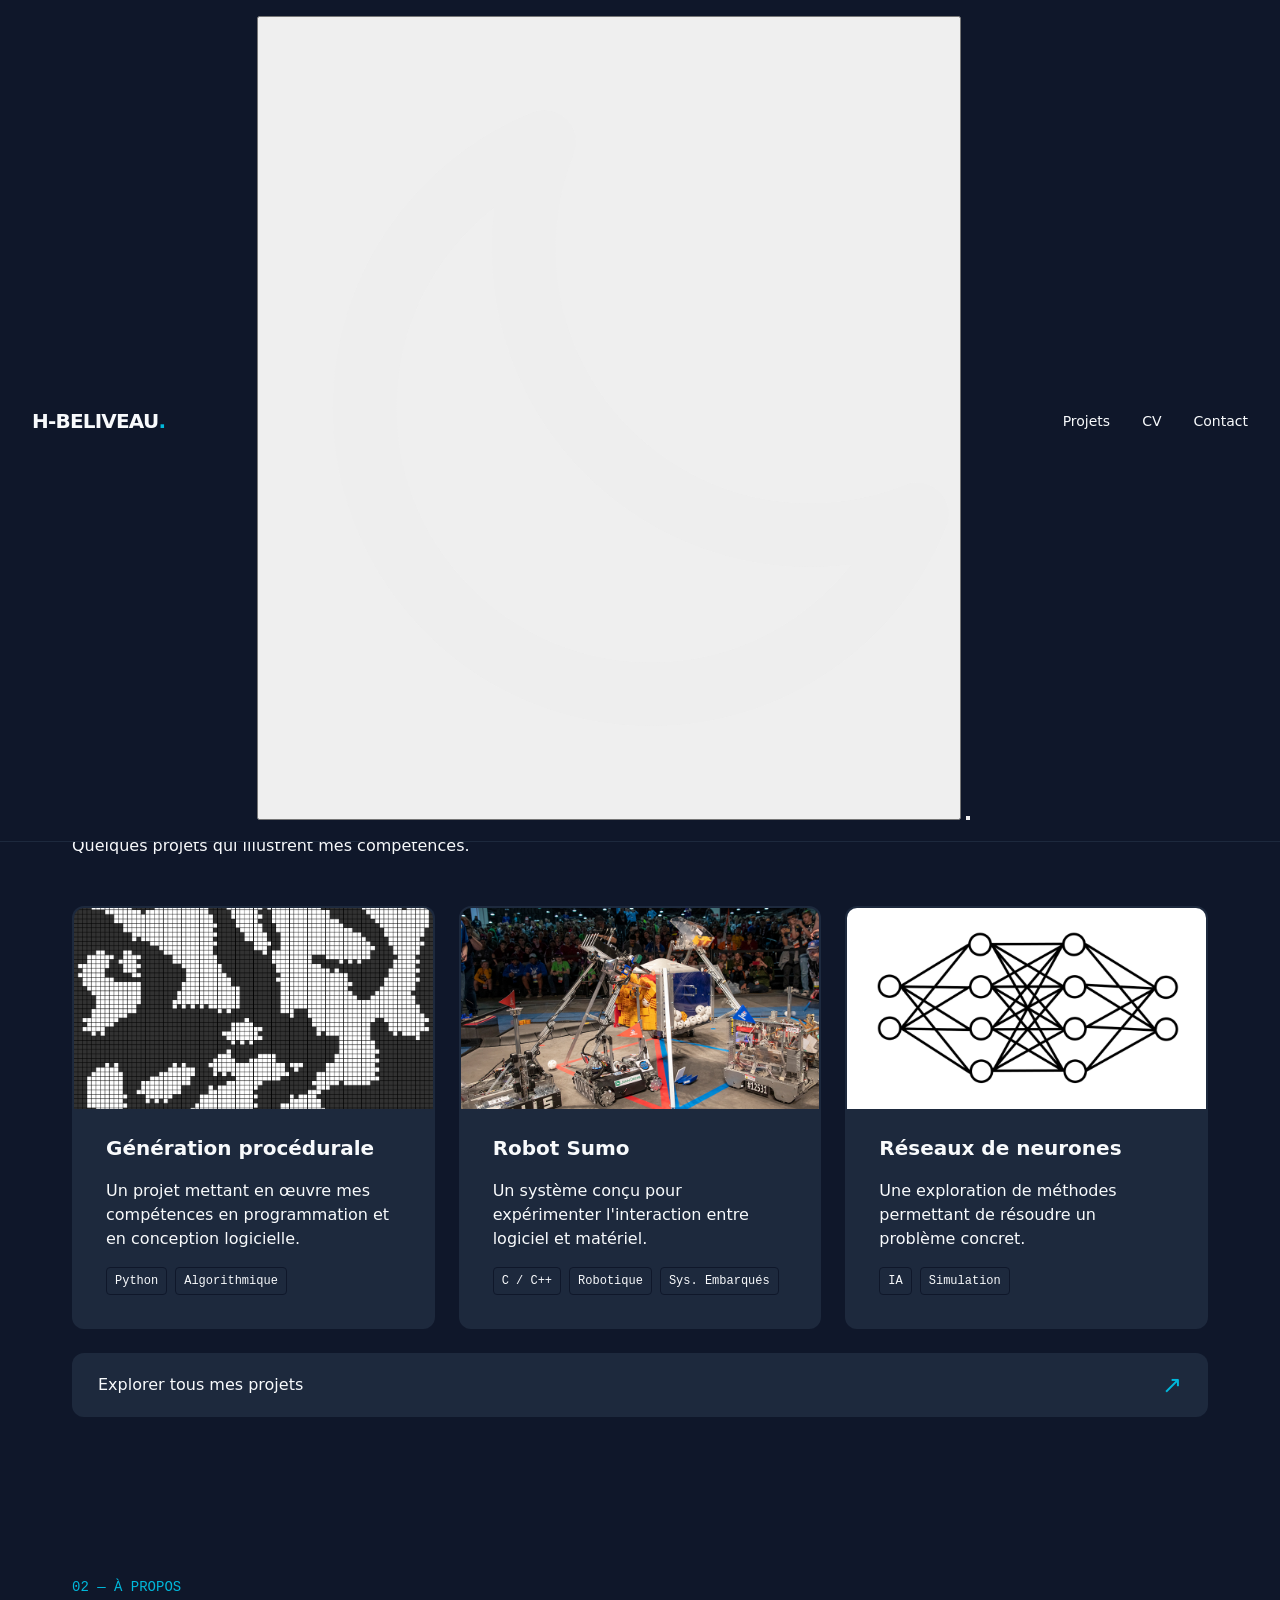
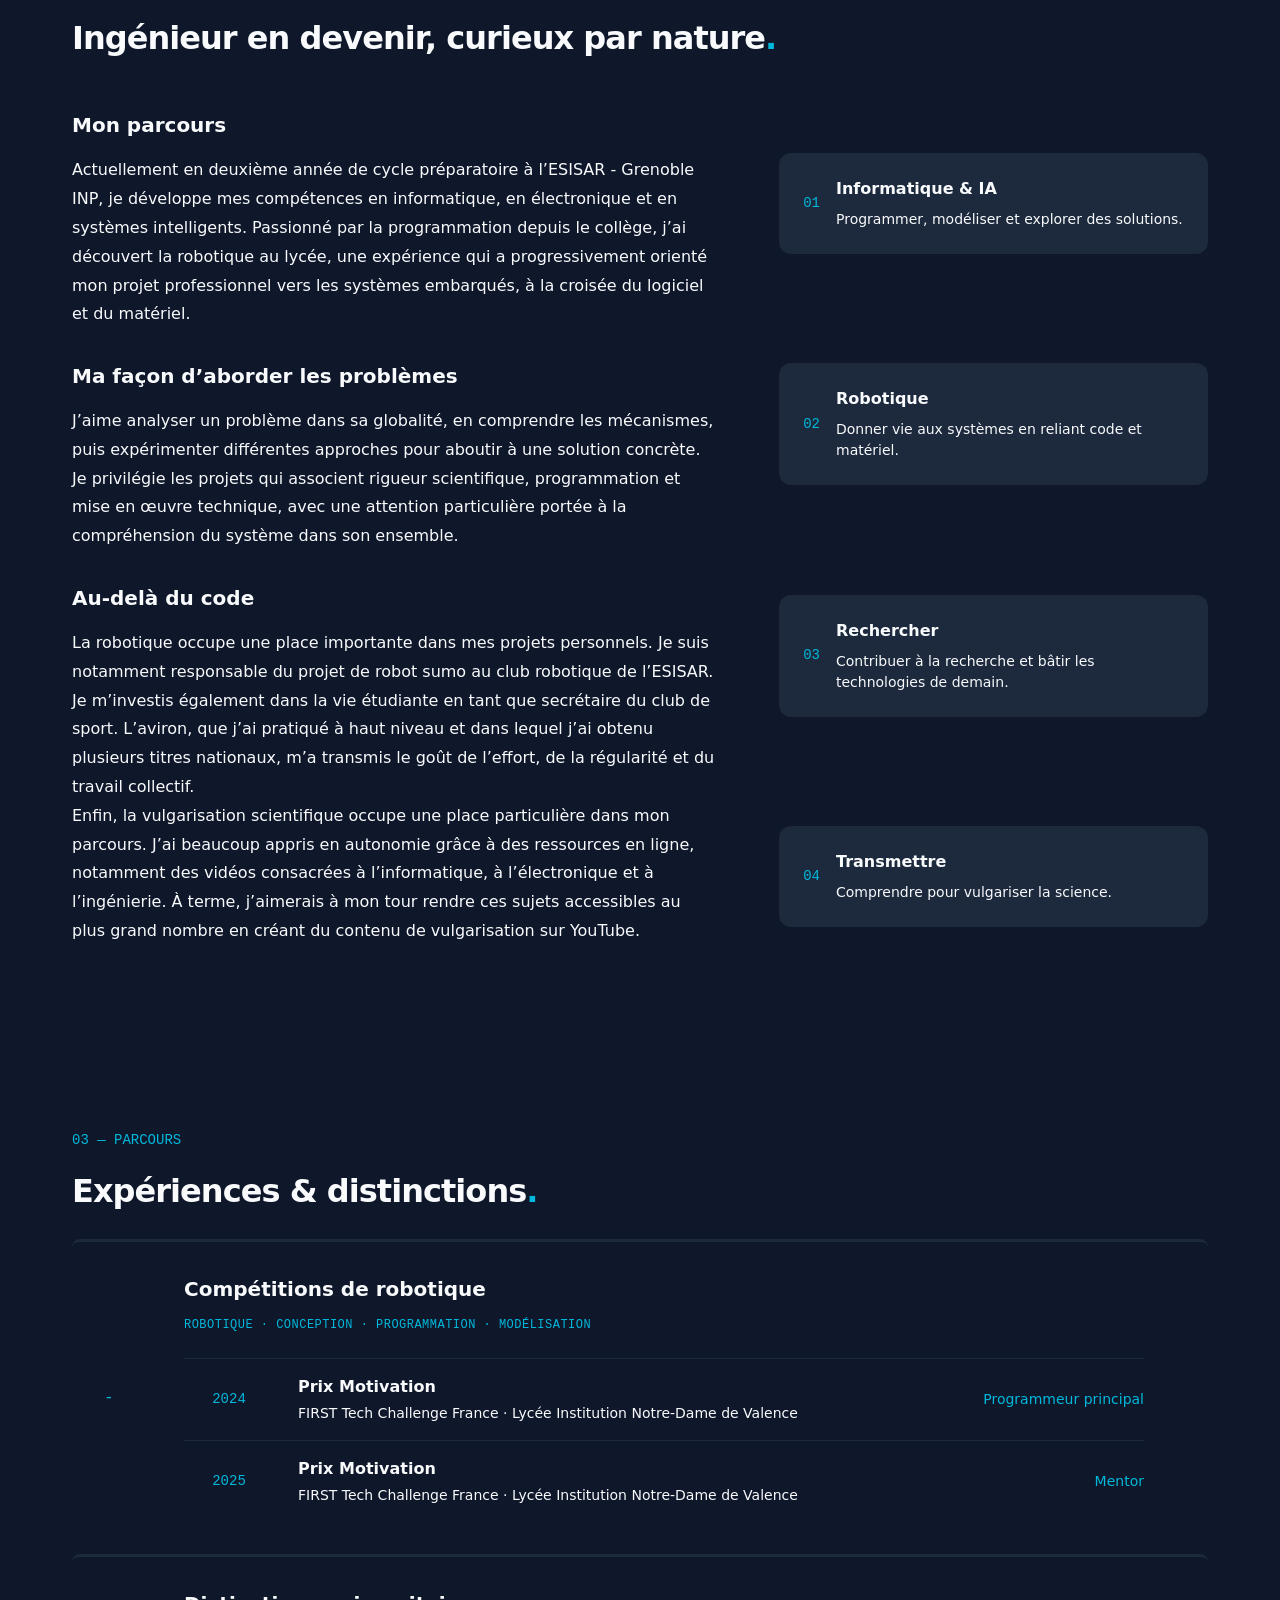
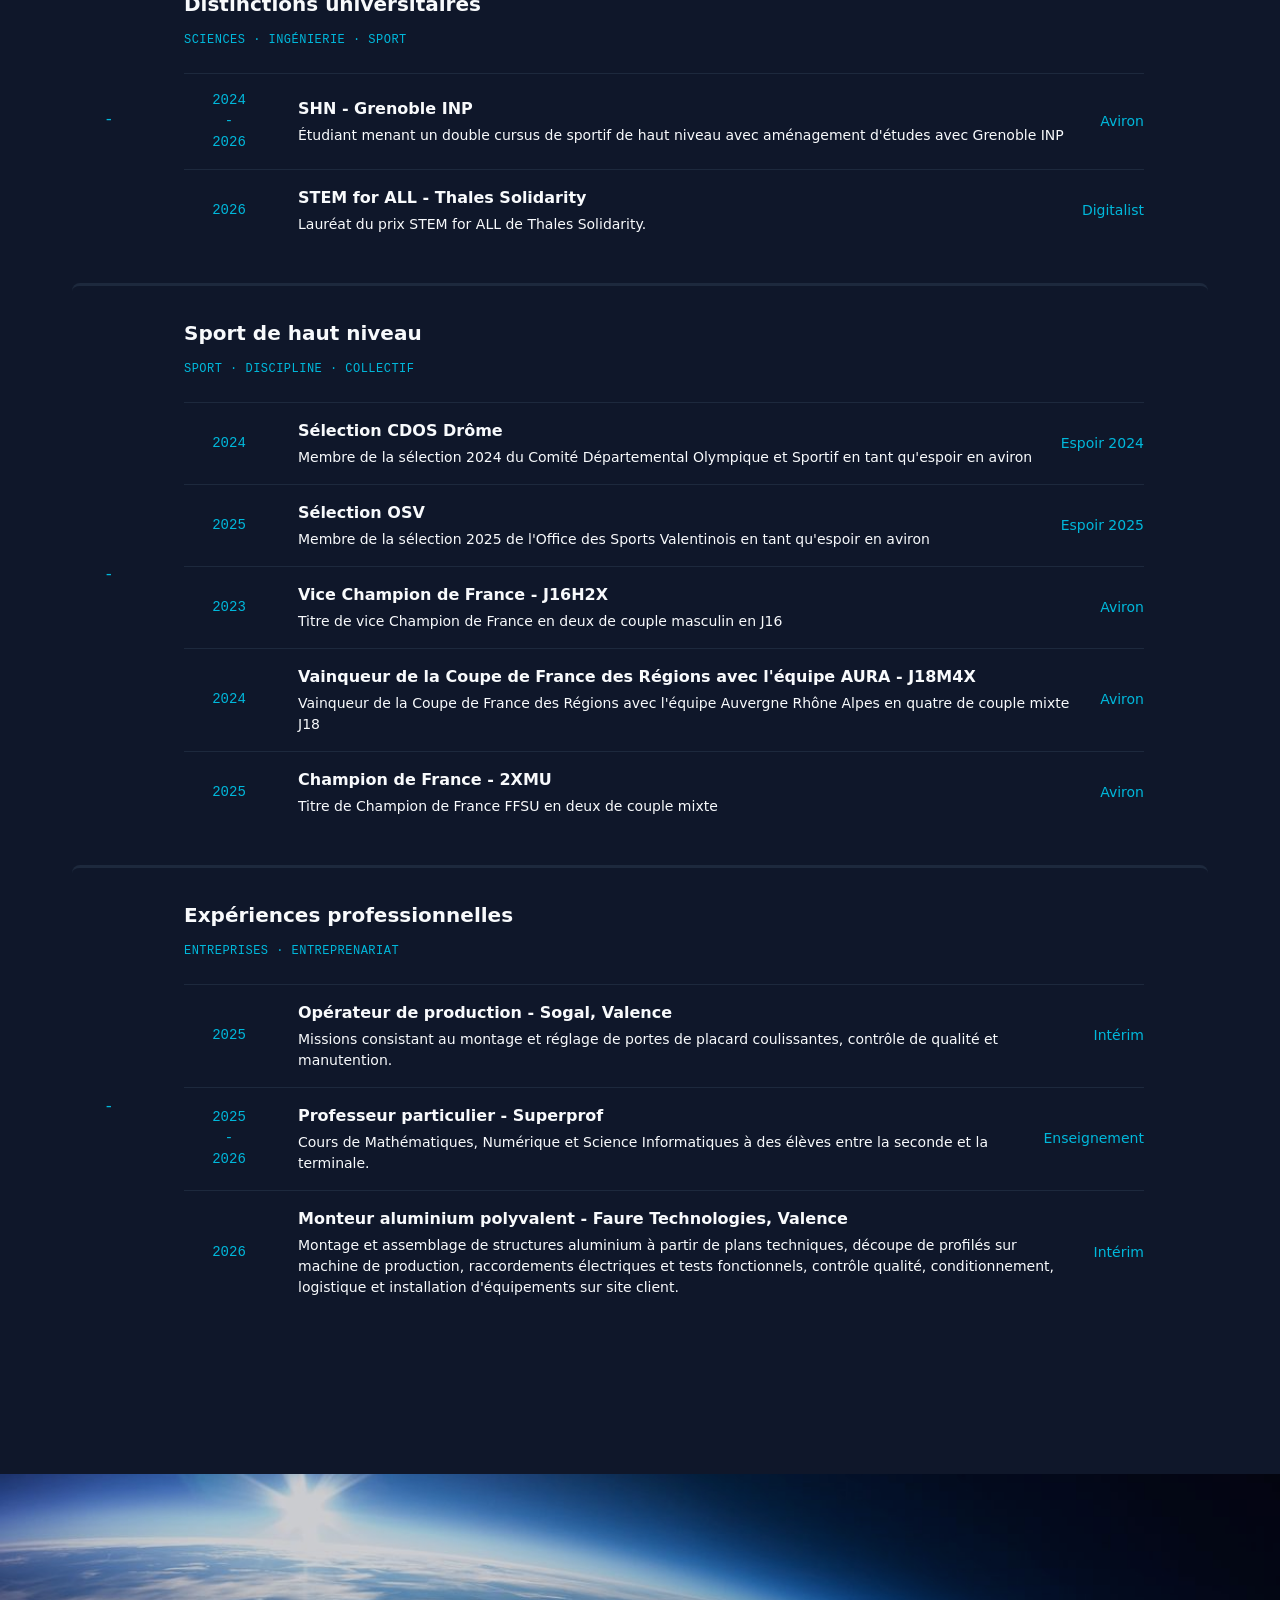
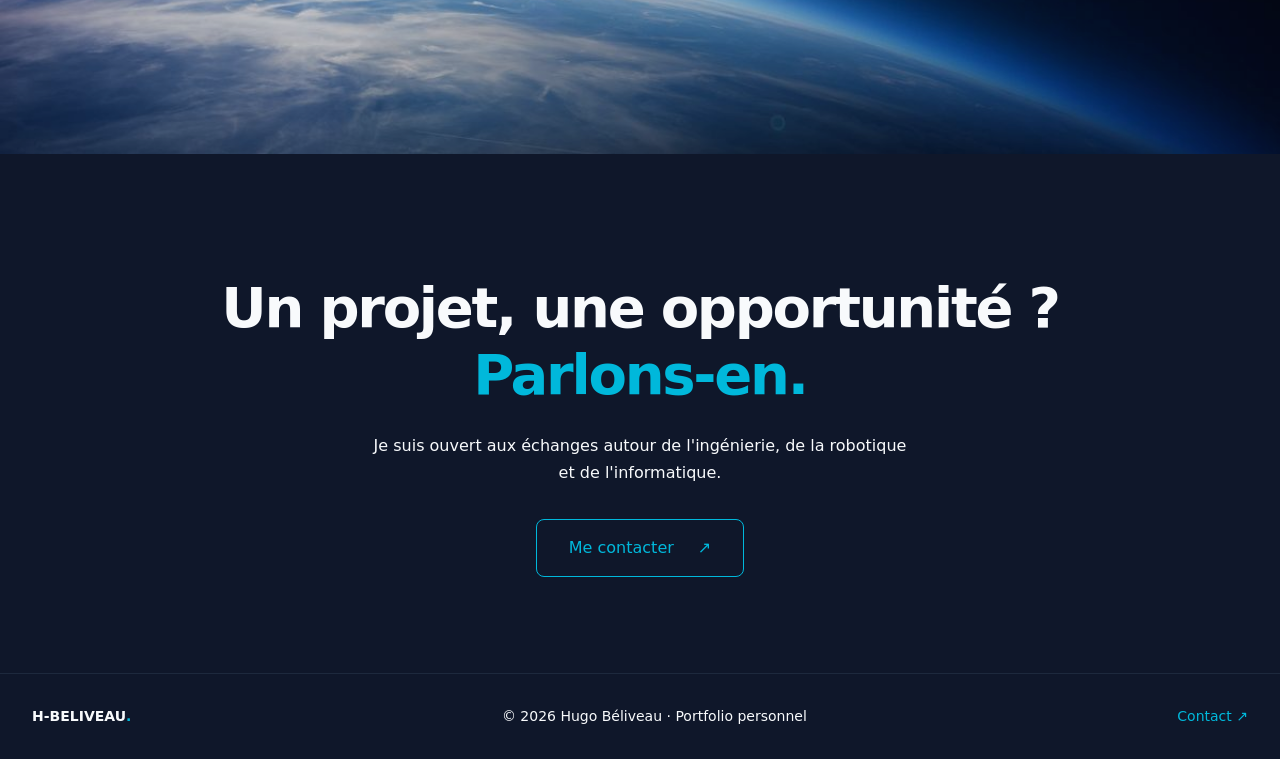
==== index.html @ 1a15860c "ajout de projets génériques pour tests. Première version du portfolio terminée." ====
<!DOCTYPE html>
<html lang="fr">
<head>
    <meta charset="UTF-8">
    <meta name="viewport" content="width=device-width, initial-scale=1.0">
    <title>Portfolio - H-BELIVEAU</title>

    <link href="styles/base/reset.css" rel="stylesheet">
    <link href="styles/base/variables.css" rel="stylesheet">
    <link href="styles/main.css" rel="stylesheet">
    <link href="styles/components/nav.css" rel="stylesheet">
    <link href="styles/components/footer.css" rel="stylesheet">

    <link href="styles/home/hero.css" rel="stylesheet">
    <link href="styles/home/projects.css" rel="stylesheet">
    <link href="styles/home/about.css" rel="stylesheet">
    <link href="styles/home/highlight.css" rel="stylesheet">
    <link href="styles/home/experience.css" rel="stylesheet">
    <link href="styles/home/visual-break.css" rel="stylesheet">
    <link href="styles/home/contact.css" rel="stylesheet">

    <script src="scripts/main.js" defer></script>

    <link rel="icon" type="image/png" href="assets/icons/logo.png">
</head>
<body>

<header class="site-header">
    <nav class="nav-container" aria-label="Navigation principale">

        <a class="nav-logo" href="index.html">
            H-BELIVEAU<span>.</span>
        </a>

        <div class="nav-controls">
            <button id="theme-toggle" class="nav-control"
                    aria-label="Changer de thème" title="Changer de thème">
                <img id="theme-icon"
                     src="assets/icons/moon-svgrepo-com.svg" alt="">
            </button>

            <span class="nav-control-divider" aria-hidden="true"></span>

            <button id="language-toggle" class="nav-control"
                    aria-label="Passer en anglais" title="Switch to English">
                <img id="language-icon"
                     src="https://kapowaz.github.io/circle-flags/flags/fr.svg"
                     alt="">
            </button>
        </div>

        <ul class="nav-links">
            <li><a href="pages/projects.html" data-fr="Projets" data-en="Projects">Projets</a></li>
            <li><a href="pages/cv.html">CV</a></li>
            <li><a href="pages/contact.html">Contact</a></li>
        </ul>

    </nav>
</header>

<main>
    
<section class="hero">
    <div class="hero-portrait-container">
        <img class="hero-portrait"
             src="assets/images/portrait.jpeg"
             alt="Portrait de Hugo Béliveau">
        <p class="portrait-name">Hugo Béliveau</p>
    </div>

    <div class="hero-content">
        <p class="hero-tag"
           data-fr="ÉTUDIANT INGÉNIEUR · ESISAR"
           data-en="ENGINEERING STUDENT · ESISAR">
            ÉTUDIANT INGÉNIEUR · ESISAR
        </p>

        <h1 data-fr="Concevoir,<br><span>comprendre, innover.</span>"
            data-en="Design,<br><span>understand, innovate.</span>">
            Concevoir,<br>
            <span>comprendre, innover.</span>
        </h1>

        <p class="hero-description"
           data-fr="Passionné par l'informatique, la robotique et les systèmes intelligents, je transforme des idées en projets concrets."
           data-en="Passionate about computer science, robotics and intelligent systems, I turn ideas into real-world projects.">
            Passionné par l'informatique, la robotique et les systèmes intelligents,
            je transforme des idées en projets concrets.
        </p>

        <a class="hero-link"
           href="#projets"
           data-fr="Découvrir mes projets ↗"
           data-en="Explore my projects ↗">
            Découvrir mes projets ↗
        </a>
    </div>
</section>

<section class="projects" id="projets">
    <p class="section-tag"
       data-fr="01 — Quelques projets à l'affiche"
       data-en="01 — Selected projects">
        01 — Quelques projets à l'affiche
    </p>

    <h2 data-fr="Projets<span>.</span>"
        data-en="Projects<span>.</span>">
        Projets<span>.</span>
    </h2>

    <p class="projects-intro"
       data-fr="Quelques projets qui illustrent mes compétences."
       data-en="A selection of projects showcasing my skills.">
        Quelques projets qui illustrent mes compétences.
    </p>

    <div class="projects-grid">
        <article class="project-card">
            <a href="projects/p-0000/project.html" class="project-card-link" aria-label="Découvrir le projet Génération procédurale">
                <img class="project-image"
                    src="assets/images/python_sim.png"
                    alt="Illustration du projet informatique">

                <h3 data-fr="Génération procédurale"
                    data-en="Procedural Generation">
                    Génération procédurale
                </h3>

                <p data-fr="Un projet mettant en œuvre mes compétences en programmation et en conception logicielle."
                data-en="A project showcasing my programming and software design skills.">
                    Un projet mettant en œuvre mes compétences en programmation et en conception logicielle.
                </p>

                <div class="project-tags">
                    <span>Python</span>
                    <span data-fr="Algorithmique" data-en="Algorithms">Algorithmique</span>
                </div>
            </a>
        </article>

        <article class="project-card">
            <a href="projects/p-0000/project.html" class="project-card-link" aria-label="Découvrir le projet Génération procédurale">
                <img class="project-image"
                    src="assets/images/ftc.png"
                    alt="Illustration du projet informatique">

                <h3 data-fr="Robot Sumo" data-en="Sumo Robot">
                    Robot Sumo
                </h3>

                <p data-fr="Un système conçu pour expérimenter l'interaction entre logiciel et matériel.<br>"
                data-en="A system designed to explore the interaction between software and hardware.<br>">
                    Un système conçu pour expérimenter l'interaction entre logiciel et matériel.<br>
                </p>

                <div class="project-tags">
                    <span>C / C++</span>
                    <span>Robotique</span>
                    <span data-fr="Sys. Embarqués" data-en="Embedded Systems">Sys. Embarqués</span>
                </div>
            </a>
        </article>

        <article class="project-card">
            <a href="projects/p-0000/project.html" class="project-card-link" aria-label="Découvrir le projet Génération procédurale">
                <img class="project-image"
                    src="assets/images/NeuralNetwork.png"
                    alt="Illustration du projet informatique">

                <h3 data-fr="Réseaux de neurones"
                    data-en="Neural Networks">
                    Réseaux de neurones
                </h3>

                <p data-fr="Une exploration de méthodes permettant de résoudre un problème concret."
                data-en="An exploration of methods for solving a real-world problem.">
                    Une exploration de méthodes permettant de résoudre un problème concret.
                </p>

                <div class="project-tags">
                    <span data-fr="IA" data-en="AI">IA</span>
                    <span data-fr="Simulation" data-en="Simulation">Simulation</span>
                </div>
            </a>
        </article>
    </div>

    <a href="pages/projets.html" class="all-projects-link">
        <span data-fr="Explorer tous mes projets"
              data-en="Explore all my projects">
            Explorer tous mes projets
        </span>
        <span class="all-projects-arrow" aria-hidden="true">↗</span>
    </a>
</section>

<section class="about" id="apropos">
    <p class="section-tag"
       data-fr="02 — À PROPOS"
       data-en="02 — ABOUT ME">
        02 — À PROPOS
    </p>

    <h2 data-fr="Ingénieur en devenir, curieux par nature<span>.</span>"
        data-en="Future engineer, curious by nature<span>.</span>">
        Ingénieur en devenir, curieux par nature<span>.</span>
    </h2>

    <div class="about-content">

        <div class="about-text">
            <h3 data-fr="Mon parcours" data-en="My Background">
                Mon parcours
            </h3>

            <p
                data-fr="Actuellement en deuxième année de cycle préparatoire à l’ESISAR - Grenoble INP, je développe mes compétences en informatique, en électronique et en systèmes intelligents. Passionné par la programmation depuis le collège, j’ai découvert la robotique au lycée, une expérience qui a progressivement orienté mon projet professionnel vers les systèmes embarqués, à la croisée du logiciel et du matériel."
                data-en="Currently in the second year of the preparatory cycle at ESISAR - Grenoble INP, I am developing my skills in computer science, electronics, and intelligent systems. I have been passionate about programming since middle school and discovered robotics in high school. This experience gradually shaped my career ambitions towards embedded systems, at the intersection of software and hardware.">
                Actuellement en deuxième année de cycle préparatoire à l’ESISAR
                - Grenoble INP, je développe mes compétences en informatique,
                en électronique et en systèmes intelligents. Passionné par la
                programmation depuis le collège, j’ai découvert la robotique au
                lycée, une expérience qui a progressivement orienté mon projet
                professionnel vers les systèmes embarqués, à la croisée du
                logiciel et du matériel.
            </p>

            <h3
                data-fr="Ma façon d’aborder les problèmes"
                data-en="My Approach to Problem-Solving">
                Ma façon d’aborder les problèmes
            </h3>

            <p
                data-fr="J’aime analyser un problème dans sa globalité, en comprendre les mécanismes, puis expérimenter différentes approches pour aboutir à une solution concrète. Je privilégie les projets qui associent rigueur scientifique, programmation et mise en œuvre technique, avec une attention particulière portée à la compréhension du système dans son ensemble."
                data-en="I enjoy looking at problems from a broader perspective, understanding how they work, and experimenting with different approaches to find practical solutions. I am particularly drawn to projects that combine scientific rigor, programming, and hands-on engineering, with a strong focus on understanding the system as a whole.">
                J’aime analyser un problème dans sa globalité, en comprendre
                les mécanismes, puis expérimenter différentes approches pour
                aboutir à une solution concrète. Je privilégie les projets qui
                associent rigueur scientifique, programmation et mise en œuvre
                technique, avec une attention particulière portée à la
                compréhension du système dans son ensemble.
            </p>

            <h3 data-fr="Au-delà du code" data-en="Beyond Coding">
                Au-delà du code
            </h3>

            <p
                data-fr="La robotique occupe une place importante dans mes projets personnels. Je suis notamment responsable du projet de robot sumo au club robotique de l’ESISAR. Je m’investis également dans la vie étudiante en tant que secrétaire du club de sport. L’aviron, que j’ai pratiqué à haut niveau et dans lequel j’ai obtenu plusieurs titres nationaux, m’a transmis le goût de l’effort, de la régularité et du travail collectif.<br>Enfin, la vulgarisation scientifique occupe une place particulière dans mon parcours. J’ai beaucoup appris en autonomie grâce à des ressources en ligne, notamment des vidéos consacrées à l’informatique, à l’électronique et à l’ingénierie. À terme, j’aimerais à mon tour rendre ces sujets accessibles au plus grand nombre en créant du contenu de vulgarisation sur YouTube."
                data-en="Robotics plays an important role in my personal projects. I lead the sumo robot project at ESISAR’s robotics club, and I am also involved in student life as secretary of the sports club. Competitive rowing, which I pursued at a high level and in which I earned several national titles, taught me the value of dedication, consistency, and teamwork.<br>Science communication is also particularly important to me. I have learned a great deal independently through online resources, especially videos about computer science, electronics, and engineering. In the future, I would like to make these subjects accessible to a wider audience by creating educational science and technology content on YouTube.">
                La robotique occupe une place importante dans mes projets
                personnels. Je suis notamment responsable du projet de robot
                sumo au club robotique de l’ESISAR. Je m’investis également
                dans la vie étudiante en tant que secrétaire du club de sport.
                L’aviron, que j’ai pratiqué à haut niveau et dans lequel j’ai
                obtenu plusieurs titres nationaux, m’a transmis le goût de
                l’effort, de la régularité et du travail collectif.<br>
                Enfin, la vulgarisation scientifique occupe une place particulière
                dans mon parcours. J’ai beaucoup appris en autonomie grâce à des
                ressources en ligne, notamment des vidéos consacrées à
                l’informatique, à l’électronique et à l’ingénierie. À terme,
                j’aimerais à mon tour rendre ces sujets accessibles au plus grand
                nombre en créant du contenu de vulgarisation sur YouTube.
            </p>
        </div>

        <aside class="about-highlights">
            <div class="highlight">
                <span class="highlight-number">01</span>
                <div>
                    <h4 data-fr="Informatique & IA"
                        data-en="Computer Science & AI">
                        Informatique & IA
                    </h4>
                    <p
                        data-fr="Programmer, modéliser et explorer des solutions."
                        data-en="Programming, modeling, and exploring solutions.">
                        Programmer, modéliser et explorer des solutions.
                    </p>
                </div>
            </div>

            <div class="highlight">
                <span class="highlight-number">02</span>
                <div>
                    <h4 data-fr="Robotique" data-en="Robotics">
                        Robotique
                    </h4>
                    <p
                        data-fr="Donner vie aux systèmes en reliant code et matériel."
                        data-en="Bringing systems to life by connecting software and hardware.">
                        Donner vie aux systèmes en reliant code et matériel.
                    </p>
                </div>
            </div>

            <div class="highlight">
                <span class="highlight-number">03</span>
                <div>
                    <h4 data-fr="Rechercher" data-en="Research">
                        Rechercher
                    </h4>
                    <p
                        data-fr="Contribuer à la recherche et bâtir les technologies de demain."
                        data-en="Contributing to research and building tomorrow’s technologies.">
                        Contribuer à la recherche et bâtir les technologies de demain.
                    </p>
                </div>
            </div>

            <div class="highlight">
                <span class="highlight-number">04</span>
                <div>
                    <h4 data-fr="Transmettre" data-en="Sharing Knowledge">
                        Transmettre
                    </h4>
                    <p
                        data-fr="Comprendre pour vulgariser la science."
                        data-en="Understanding science to make it accessible to everyone.">
                        Comprendre pour vulgariser la science.
                    </p>
                </div>
            </div>
        </aside>
    </div>
</section>

<section class="experience" id="experience">
    <p class="section-tag"
       data-fr="03 — PARCOURS"
       data-en="03 — EXPERIENCE">
        03 — PARCOURS
    </p>

    <h2 data-fr="Expériences & distinctions<span>.</span>"
        data-en="Experience & Achievements<span>.</span>">
        Expériences & distinctions<span>.</span>
    </h2>

    <div class="experience-list">
        <article class="experience-item">
            <span class="experience-number">-</span>

            <div class="experience-content">
                <h3 data-fr="Compétitions de robotique"
                    data-en="Robotics Competitions">
                    Compétitions de robotique
                </h3>

                <p class="experience-category"
                   data-fr="ROBOTIQUE · CONCEPTION · PROGRAMMATION · MODÉLISATION"
                   data-en="ROBOTICS · DESIGN · PROGRAMMING · MODELING">
                    ROBOTIQUE · CONCEPTION · PROGRAMMATION · MODÉLISATION
                </p>

                <div class="awards-list">
                    <div class="award-line">
                        <span class="award-year">2024</span>
                        <div class="award-details">
                            <h4 data-fr="Prix Motivation"
                                data-en="Motivation Award">
                                Prix Motivation
                            </h4>
                            <p data-fr="FIRST Tech Challenge France · Lycée Institution Notre-Dame de Valence"
                               data-en="FIRST Tech Challenge France · Institution Notre-Dame de Valence High School">
                                FIRST Tech Challenge France · Lycée Institution Notre-Dame de Valence
                            </p>
                        </div>
                        <span class="award-role"
                              data-fr="Programmeur principal"
                              data-en="Lead Programmer">
                            Programmeur principal
                        </span>
                    </div>

                    <div class="award-line">
                        <span class="award-year">2025</span>
                        <div class="award-details">
                            <h4 data-fr="Prix Motivation"
                                data-en="Motivation Award">
                                Prix Motivation
                            </h4>
                            <p data-fr="FIRST Tech Challenge France · Lycée Institution Notre-Dame de Valence"
                               data-en="FIRST Tech Challenge France · Institution Notre-Dame de Valence High School">
                                FIRST Tech Challenge France · Lycée Institution Notre-Dame de Valence
                            </p>
                        </div>
                        <span class="award-role"
                              data-fr="Mentor"
                              data-en="Mentor">
                            Mentor
                        </span>
                    </div>
                </div>
            </div>
        </article>

        <article class="experience-item">
            <span class="experience-number">-</span>

            <div class="experience-content">
                <h3 data-fr="Distinctions universitaires"
                    data-en="Academic Distinctions">
                    Distinctions universitaires
                </h3>

                <p class="experience-category"
                   data-fr="SCIENCES · INGÉNIERIE · SPORT"
                   data-en="SCIENCE · ENGINEERING · SPORTS">
                    SCIENCES · INGÉNIERIE · SPORT
                </p>

                <div class="awards-list">
                    <div class="award-line">
                        <span class="award-year">2024<br>-<br>2026</span>
                        <div class="award-details">
                            <h4>SHN - Grenoble INP</h4>
                            <p data-fr="Étudiant menant un double cursus de sportif de haut niveau avec aménagement d'études avec Grenoble INP"
                               data-en="Student-athlete enrolled in Grenoble INP's high-performance sports program, with an adapted academic schedule.">
                                Étudiant menant un double cursus de sportif de haut niveau avec aménagement d'études avec Grenoble INP
                            </p>
                        </div>
                        <span class="award-role"
                              data-fr="Aviron"
                              data-en="Rowing">
                            Aviron
                        </span>
                    </div>

                    <div class="award-line">
                        <span class="award-year">2026</span>
                        <div class="award-details">
                            <h4>STEM for ALL - Thales Solidarity</h4>
                            <p data-fr="Lauréat du prix STEM for ALL de Thales Solidarity."
                               data-en="Recipient of the STEM for ALL award from Thales Solidarity.">
                                Lauréat du prix STEM for ALL de Thales Solidarity.
                            </p>
                        </div>
                        <span class="award-role"
                              data-fr="Digitalist"
                              data-en="Digitalist">
                            Digitalist
                        </span>
                    </div>
                </div>
            </div>
        </article>

        <article class="experience-item">
            <span class="experience-number">-</span>

            <div class="experience-content">
                <h3 data-fr="Sport de haut niveau"
                    data-en="High-Performance Sports">
                    Sport de haut niveau
                </h3>

                <p class="experience-category"
                   data-fr="SPORT · DISCIPLINE · COLLECTIF"
                   data-en="SPORT · DISCIPLINE · TEAMWORK">
                    SPORT · DISCIPLINE · COLLECTIF
                </p>

                <div class="awards-list">
                    <div class="award-line">
                        <span class="award-year">2024</span>
                        <div class="award-details">
                            <h4 data-fr="Sélection CDOS Drôme"
                                data-en="CDOS Drôme Selection">
                                Sélection CDOS Drôme
                            </h4>
                            <p data-fr="Membre de la sélection 2024 du Comité Départemental Olympique et Sportif en tant qu'espoir en aviron"
                               data-en="Selected as a promising young rowing athlete for the 2024 Drôme Departmental Olympic and Sports Committee team.">
                                Membre de la sélection 2024 du Comité Départemental Olympique et Sportif en tant qu'espoir en aviron
                            </p>
                        </div>
                        <span class="award-role"
                              data-fr="Espoir 2024"
                              data-en="2024 Prospect">
                            Espoir 2024
                        </span>
                    </div>

                    <div class="award-line">
                        <span class="award-year">2025</span>
                        <div class="award-details">
                            <h4 data-fr="Sélection OSV"
                                data-en="OSV Selection">
                                Sélection OSV
                            </h4>
                            <p data-fr="Membre de la sélection 2025 de l'Office des Sports Valentinois en tant qu'espoir en aviron"
                               data-en="Selected as a promising young rowing athlete for the 2025 Office des Sports Valentinois team.">
                                Membre de la sélection 2025 de l'Office des Sports Valentinois en tant qu'espoir en aviron
                            </p>
                        </div>
                        <span class="award-role"
                              data-fr="Espoir 2025"
                              data-en="2025 Prospect">
                            Espoir 2025
                        </span>
                    </div>

                    <div class="award-line">
                        <span class="award-year">2023</span>
                        <div class="award-details">
                            <h4 data-fr="Vice Champion de France - J16H2X"
                                data-en="French Junior Vice-Champion - J16 Men's Double Sculls">
                                Vice Champion de France J16H2X
                            </h4>
                            <p data-fr="Titre de vice Champion de France en deux de couple masculin en J16"
                               data-en="French runner-up in the J16 men's double sculls category.">
                                Titre de vice Champion de France en deux de couple masculin en J16
                            </p>
                        </div>
                        <span class="award-role"
                              data-fr="Aviron"
                              data-en="Rowing">
                            Aviron
                        </span>
                    </div>
                    
                    <div class="award-line">
                        <span class="award-year">2024</span>
                        <div class="award-details">
                            <h4 data-fr="Vainqueur de la Coupe de France des Régions avec l'équipe AURA - J18M4X"
                                data-en="Winner of the French Regional Cup with AURA's team - J18 Mixed Quatuor Sculls">
                                Vainqueur de la Coupe de France des Régions avec l'équipe AURA en J18M4X
                            </h4>
                            <p data-fr="Vainqueur de la Coupe de France des Régions avec l'équipe Auvergne Rhône Alpes en quatre de couple mixte J18"
                               data-en="Winner of the French Regional Cup with Auvergne Rhône Alpes' team in J18 mixed quadruple sculls">
                                Vainqueur de la Coupe de France des Régions avec l'équipe Auvergne Rhône Alpes en quatre de couple mixte J18
                            </p>
                        </div>
                        <span class="award-role"
                              data-fr="Aviron"
                              data-en="Rowing">
                            Aviron
                        </span>
                    </div>

                    <div class="award-line">
                        <span class="award-year">2025</span>
                        <div class="award-details">
                            <h4 data-fr="Champion de France - 2XMU"
                                data-en="French Champion - Mixed Double Sculls">
                                Champion de France 2XMU
                            </h4>
                            <p data-fr="Titre de Champion de France FFSU en deux de couple mixte"
                               data-en="French FFSU Champion in mixed double sculls.">
                                Titre de Champion de France FFSU en deux de couple mixte
                            </p>
                        </div>
                        <span class="award-role"
                              data-fr="Aviron"
                              data-en="Rowing">
                            Aviron
                        </span>
                    </div>
                </div>
            </div>
        </article>

        <article class="experience-item">
            <span class="experience-number">-</span>

            <div class="experience-content">
                <h3 data-fr="Expériences professionnelles"
                    data-en="Professional Experience">
                    Expériences professionnelles
                </h3>

                <p class="experience-category"
                   data-fr="ENTREPRISES · ENTREPRENARIAT"
                   data-en="INDUSTRY · ENTREPRENEURSHIP">
                    ENTREPRISES · ENTREPRENARIAT
                </p>

                <div class="awards-list">
                    <div class="award-line">
                        <span class="award-year">2025</span>
                        <div class="award-details">
                            <h4 data-fr="Opérateur de production - Sogal, Valence"
                                data-en="Production Operator - Sogal, Valence">
                                Opérateur de production - Sogal, Valence
                            </h4>
                            <p data-fr="Missions consistant au montage et réglage de portes de placard coulissantes, contrôle de qualité et manutention."
                               data-en="Assembled and adjusted sliding wardrobe doors, performed quality inspections, and handled materials.">
                                Missions consistant au montage et réglage de portes de placard coulissantes, contrôle de qualité et manutention.
                            </p>
                        </div>
                        <span class="award-role"
                              data-fr="Intérim"
                              data-en="Temporary">
                            Intérim
                        </span>
                    </div>

                    <div class="award-line">
                        <span class="award-year">2025<br>-<br>2026</span>
                        <div class="award-details">
                            <h4 data-fr="Professeur particulier - Superprof"
                                data-en="Private Tutor - Superprof">
                                Professeur particulier - Superprof
                            </h4>
                            <p data-fr="Cours de Mathématiques, Numérique et Science Informatiques à des élèves entre la seconde et la terminale."
                               data-en="Tutored high school students from Year 10 to Year 12 in Mathematics and Computer Science.">
                                Cours de Mathématiques, Numérique et Science Informatiques à des élèves entre la seconde et la terminale.
                            </p>
                        </div>
                        <span class="award-role"
                              data-fr="Enseignement"
                              data-en="Tutoring">
                            Enseignement
                        </span>
                    </div>

                    <div class="award-line">
                        <span class="award-year">2026</span>
                        <div class="award-details">
                            <h4 data-fr="Monteur aluminium polyvalent - Faure Technologies, Valence"
                                data-en="Aluminium Assembly Technician - Faure Technologies, Valence">
                                Monteur aluminium polyvalent - Faure Technologies, Valence
                            </h4>
                            <p data-fr="Montage et assemblage de structures aluminium à partir de plans techniques, découpe de profilés sur machine de production, raccordements électriques et tests fonctionnels, contrôle qualité, conditionnement, logistique et installation d'équipements sur site client."
                               data-en="Assembled aluminium structures from technical drawings, cut profiles using production machinery, carried out electrical connections and functional tests, performed quality checks, handled packaging and logistics, and installed equipment at customer sites.">
                                Montage et assemblage de structures aluminium à partir de plans techniques,
                                découpe de profilés sur machine de production, raccordements électriques et tests fonctionnels,
                                contrôle qualité, conditionnement, logistique et installation d'équipements sur site client.
                            </p>
                        </div>
                        <span class="award-role"
                              data-fr="Intérim"
                              data-en="Temporary">
                            Intérim
                        </span>
                    </div>
                </div>
            </div>
        </article>
    </div>
</section>

<section class="visual-break" aria-hidden="true">
    <img src="assets/images/large_planet.jpg" alt="">
</section>

<section class="contact" id="contact">
    <h2 data-fr="Un projet, une opportunité ?<br><span>Parlons-en.</span>"
        data-en="A project, an opportunity?<br><span>Let's talk.</span>">
        Un projet, une opportunité ?<br>
        <span>Parlons-en.</span>
    </h2>

    <p class="contact-description"
       data-fr="Je suis ouvert aux échanges autour de l'ingénierie, de la robotique et de l'informatique."
       data-en="I'm open to discussions about engineering, robotics, and computer science.">
        Je suis ouvert aux échanges autour de l'ingénierie,
        de la robotique et de l'informatique.
    </p>

    <a class="contact-link"
       href="pages/contact.html"
       data-fr="Me contacter <span>↗</span>"
       data-en="Get in touch <span>↗</span>">
        Me contacter <span>↗</span>
    </a>
</section>
</main>


<footer class="site-footer">
    <a class="footer-logo" href="../index.html">
        H-BELIVEAU<span>.</span>
    </a>

    <p data-fr="© 2026 Hugo Béliveau · Portfolio personnel"
       data-en="© 2026 Hugo Béliveau · Personal portfolio">
        © 2026 Hugo Béliveau · Portfolio personnel
    </p>

    <a href="pages/contact.html">Contact ↗</a>
</footer>

</body>
</html>
---- styles/base/variables.css ----
:root {
    /* --- 1. PRIMITIFS : Couleurs brutes --- */
    --color-slate-900: rgb(15, 23, 42);
    --color-slate-800: rgb(29, 41, 61);
    --color-slate-50: rgb(248, 250, 252);
    --color-cyan-500: rgb(0, 184, 219);

    /* --- 2. SÉMANTIQUES : Rôles visuels --- */
    --bg-main: var(--color-slate-900);
    --bg-surface: var(--color-slate-800);
    --text-primary: var(--color-slate-50);
    --color-accent: var(--color-cyan-500);

    /* --- 3. TYPOGRAPHIE --- */
    --font-sans: 'Inter', system-ui, -apple-system, sans-serif;
    --font-mono: 'Fira Code', ui-monospace, monospace;

    --text-xs: 0.75rem;   /* 12px - Badges, petits tags */
    --text-sm: 0.875rem;  /* 14px - Métadonnées, dates, descriptions secondaires */
    --text-base: 1rem;    /* 16px - Corps de texte principal */
    --text-lg: 1.25rem;   /* 20px - Sous-titres, H3 */
    --text-xl: 1.5rem;    /* 24px - Titres de cartes, H2 */
    --text-2xl: 2rem;     /* 32px - Grands titres */
    --text-3xl: 2.5rem;   /* 40px - Titre principal du Hero */

    /* --- 4. ESPACEMENTS & RAYONS (Border Radius) --- */
    --space-3xs: 0.25rem; /*  4px - Espacement ultra-serré (ex: icône + texte) */
    --space-2xs: 0.5rem;  /*  8px - Padding interne des petits éléments */
    --space-xs:  0.75rem; /* 12px - Gap entre deux éléments proches */
    --space-md:  1rem;    /* 16px - Padding standard de carte ou bouton */
    --space-lg:  1.5rem;  /* 24px - Espacement entre sections secondaires */
    --space-xl:  2rem;    /* 32px - Marge entre blocs principaux */
    --space-2xl: 3rem;    /* 48px - Espace vertical entre grandes sections */
    
    --radius-sm: 4px;     /* Discret (inputs, petits badges) */
    --radius-md: 8px;     /* Intermédiaire (boutons, tags) */
    --radius-lg: 12px;    /* Marqué (cartes de projets, modales) */
    --radius-full: 9999px;/* Arrondi complet (pilules, avatars) */
}
---- styles/main.css ----
body {
    background-color: var(--bg-main);
    color: var(--text-primary);
    font-family: var(--font-sans);
}

main {
    padding-top: 100px;
}
---- styles/components/nav.css ----
.site-header {
    position: fixed;
    top: 0;
    left: 0;
    width: 100%;
    z-index: 1000;
    background-color: var(--bg-main);
    border-bottom: 1px solid var(--bg-surface);
}

.nav-container {
    display: flex;
    align-items: center;
    justify-content: space-between;
    max-width: 1500px;
    margin: 0 auto;
    padding: var(--space-md) var(--space-xl);
}

.nav-logo {
    color: var(--text-primary);
    font-size: var(--text-lg);
    font-weight: 700;
    text-decoration: none;
    letter-spacing: -0.04em;
}

.nav-logo span {
    color: var(--color-accent);
}

.nav-links {
    display: flex;
    align-items: center;
    gap: var(--space-xl);
    list-style: none;
}

.nav-links a {
    color: var(--text-primary);
    font-size: var(--text-sm);
    text-decoration: none;
    transition: color 180ms ease;
}

.nav-links a:hover {
    color: var(--color-accent);
}

.nav-links a:focus-visible,
.nav-logo:focus-visible {
    outline: 2px solid var(--color-accent);
    outline-offset: 4px;
    border-radius: var(--radius-sm);
}

@media (max-width: 600px) {
    .nav-container {
        padding: var(--space-md);
        flex-wrap: wrap;
        gap: var(--space-md);
    }

    .nav-links {
        gap: var(--space-md);
        flex-wrap: wrap;
    }
}
---- styles/components/footer.css ----
.site-footer {
    display: flex;
    align-items: center;
    justify-content: space-between;
    gap: var(--space-lg);
    padding: var(--space-xl);
    border-top: 1px solid var(--bg-surface);
    font-size: var(--text-sm);
}

.footer-logo {
    color: var(--text-primary);
    font-weight: 700;
    text-decoration: none;
}

.footer-logo span {
    color: var(--color-accent);
}

.site-footer p {
    color: var(--color-slate-50);
}

.site-footer > a:last-child {
    color: var(--color-accent);
    text-decoration: none;
}

@media (max-width: 600px) {
    .site-footer {
        flex-direction: column;
        text-align: center;
    }
}
---- styles/home/hero.css ----
.hero {
    display: flex;
    align-items: center;
    gap: 4rem;
    max-width: 1200px;
    margin: 0 auto;
    padding: var(--space-2xl) var(--space-xl);
}

.hero-portrait-container {
    position: relative;
    width: 300px;
    flex-shrink: 0;
    overflow: hidden;
    border-radius: var(--radius-lg);
}

.hero-portrait {
    width: 100%;
    aspect-ratio: 3 / 4;
    object-fit: cover;
}

.portrait-name {
    position: absolute;
    bottom: 0;
    left: 0;
    width: 100%;
    padding: var(--space-xs) var(--space-md);
    color: white;
    font-size: var(--text-lg);
    font-weight: 600;
}

.hero-content {
    flex: 1;
    min-width: 0;
}

.hero-tag {
    color: var(--color-accent);
    font-family: var(--font-mono);
    font-size: var(--text-sm);
    margin-bottom: var(--space-lg);
}

.hero h1 {
    font-size: clamp(2.5rem, 6vw, 4.5rem);
    line-height: 1.1;
    letter-spacing: -0.04em;
}

.hero h1 span {
    color: var(--color-accent);
}

.hero-description {
    max-width: 600px;
    margin-top: var(--space-lg);
    color: var(--color-slate-50);
    font-size: var(--text-lg);
}

.hero-link {
    display: inline-block;
    margin-top: var(--space-xl);
    padding: var(--space-md) var(--space-lg);
    border: 1px solid var(--color-accent);
    border-radius: var(--radius-md);
    color: var(--color-accent);
    text-decoration: none;
    transition: background-color 180ms ease, color 180ms ease;
}

.hero-link:hover {
    background-color: var(--color-accent);
    color: var(--bg-main);
}


@media (max-width: 700px) {
    .hero {
        flex-direction: column;
        align-items: flex-start;
        gap: var(--space-xl);
    }

    .hero-portrait-container {
        width: min(220px, 70%);
        align-self: center;
    }
}
---- styles/home/projects.css ----
.all-projects-link {
    display: flex;
    align-items: center;
    justify-content: space-between;
    margin-top: var(--space-lg);
    padding: var(--space-xs) var(--space-lg);
    border: 2px solid transparent;
    border-radius: var(--radius-lg);
    color: var(--text-primary);
    text-decoration: none;
    background-color: var(--bg-surface);
    transition: border-color 180ms ease, color 180ms ease;
}

.all-projects-link:hover {
    border-color: var(--color-accent);
    color: var(--color-accent);
}

.all-projects-arrow {
    color: var(--color-accent);
    font-size: var(--text-xl);
    transition: transform 180ms ease;
}

.all-projects-link:hover .all-projects-arrow {
    transform: translate(4px, -4px);
}

.projects {
    max-width: 1200px;
    margin: 0 auto;
    padding: 5rem var(--space-xl);
}

.section-tag {
    color: var(--color-accent);
    font-family: var(--font-mono);
    font-size: var(--text-sm);
}

.projects h2 {
    margin-top: var(--space-md);
    font-size: var(--text-2xl);
    letter-spacing: -0.03em;
}

.projects h2 span {
    color: var(--color-accent);
}

.projects-intro {
    margin-top: var(--space-md);
    color: var(--color-slate-50);
}

.projects-grid {
    display: grid;
    grid-template-columns: repeat(3, minmax(0, 1fr));
    gap: var(--space-lg);
    margin-top: var(--space-2xl);
}

.project-card {
    background-color: var(--bg-surface);
    border: 2px solid transparent;
    border-radius: var(--radius-lg);
    transition: border-color 180ms ease, transform 180ms ease;
    padding: 0;
    overflow: hidden;
}

.project-card:hover {
    border-color: var(--color-accent);
    transform: translateY(-4px);
}

.project-tags span:hover{
    border-color: var(--color-accent);
}

.project-number {
    color: var(--color-accent);
    font-family: var(--font-mono);
    font-size: var(--text-sm);
    margin-top: var(--space-lg);
}

.project-card h3 {
    margin-top: var(--space-lg);
    font-size: var(--text-lg);
}

.project-card > p:not(.project-number),
.project-card-link > p:not(.project-number) {
    margin-top: var(--space-md);
}

.project-tags {
    display: flex;
    flex-wrap: wrap;
    gap: var(--space-2xs);
    margin-top: var(--space-lg);
    margin-bottom: var(--space-xl);
}

.project-tags span {
    padding: var(--space-3xs) var(--space-2xs);
    border: 1px solid var(--color-slate-900);
    border-radius: var(--radius-sm);
    font-family: var(--font-mono);
    font-size: var(--text-xs);
}

.project-image {
    width: 100%;
    aspect-ratio: 16 / 9;
    object-fit: cover;
}

.project-number,
.project-card h3,
.project-card > p:not(.project-number),
.project-card-link > p:not(.project-number),
.project-tags {
    margin-left: var(--space-xl);
    margin-right: var(--space-xl);
}

.project-card-link {
    display: flex;
    flex-direction: column;
    height: 100%;
    color: inherit;
    text-decoration: none;
}

.project-card-link .project-image {
    width: 100%;
    transition: transform 200ms ease;
}

.project-card-link h3 {
    margin-top: var(--space-lg);
}

.project-card-arrow {
    align-self: flex-end;
    margin-top: var(--space-md);
    color: var(--color-accent);
    transition: transform 200ms ease;
}

.project-card:hover .project-card-arrow {
    transform: translate(3px, -3px);
}


.project-card-link {
    display: flex;
    flex-direction: column;
    height: 100%;
}

.project-tags {
    margin-top: auto;
    padding-top: var(--space-md);
}

@media (max-width: 800px) {
    .projects-grid {
        grid-template-columns: repeat(2, minmax(0, 1fr));
    }
}

@media (max-width: 550px) {
    .projects {
        padding: var(--space-2xl) var(--space-md);
    }

    .projects-grid {
        grid-template-columns: 1fr;
    }
}
---- styles/home/about.css ----
.about {
    max-width: 1200px;
    margin: 0 auto;
    padding: 5rem var(--space-xl);
}

.about h2 {
    margin-top: var(--space-md);
    font-size: var(--text-2xl);
    letter-spacing: -0.03em;
}

.about h2 span {
    color: var(--color-accent);
}

.about-content {
    display: grid;
    grid-template-columns: 3fr 2fr;
    gap: 4rem;
    margin-top: var(--space-2xl);
    align-items: stretch;
}

.about-text p {
    margin-bottom: var(--space-lg);
    line-height: 1.8;
}

.about-skills {
    padding: var(--space-xl);
    background-color: var(--bg-surface);
    border-radius: var(--radius-lg);
}

.about-skills h3 {
    margin-bottom: var(--space-lg);
    font-size: var(--text-lg);
}

.about-highlights {
    display: flex;
    flex-direction: column;
    justify-content: space-around;
    height: 100%;
    gap: var(--space-lg);
}

.about-skills ul {
    list-style: none;
}

.about-skills li {
    padding: var(--space-md) 0;
    border-bottom: 1px solid var(--bg-main);
}

.about-skills li:last-child {
    border-bottom: none;
}

.about-text h3 {
    margin-bottom: var(--space-md);
    font-size: var(--text-lg);
}

.about-text h3:not(:first-child) {
    margin-top: var(--space-xl);
}


@media (max-width: 700px) {
    .about {
        padding: var(--space-2xl) var(--space-md);
    }

    .about-content {
        grid-template-columns: 1fr;
        gap: var(--space-lg);
    }
}
---- styles/home/highlight.css ----
.highlight {
    display: flex;
    gap: var(--space-md);
    padding: var(--space-lg);
    background-color: var(--bg-surface);
    border-radius: var(--radius-lg);
    align-items: center;
}

.highlight-number {
    color: var(--color-accent);
    font-family: var(--font-mono);
    font-size: var(--text-sm);
}

.highlight h4 {
    margin-bottom: var(--space-2xs);
}

.highlight p {
    font-size: var(--text-sm);
}
---- styles/home/experience.css ----
.experience {
    max-width: 1200px;
    margin: 0 auto;
    padding: 5rem var(--space-xl);
}

.experience h2 {
    margin-top: var(--space-md);
    font-size: var(--text-2xl);
    letter-spacing: -0.03em;
}

.experience h2 span {
    color: var(--color-accent);
}

.experience-list {
    margin-top: var(--space-lg);
}

.experience-item {
    display: grid;
    grid-template-columns: 48px 1fr auto;
    align-items: center;
    gap: var(--space-xl);
    padding: var(--space-xl);
    border-top: 3px solid var(--bg-surface);
    border-radius: var(--radius-md);
    transition: background-color 180ms ease;
}

.experience-item:hover {
    background-color: var(--bg-surface);
}

.experience-number {
    color: var(--color-accent);
    font-family: var(--font-mono);
    font-size: var(--text-base);
}

.experience-content h3 {
    font-size: var(--text-lg);
}

.experience-category {
    margin-top: var(--space-xs);
    color: var(--color-accent);
    font-family: var(--font-mono);
    font-size: var(--text-xs);
    letter-spacing: 0.04em;
}

.experience-content > p:last-child {
    margin-top: var(--space-md);
    line-height: 1.7;
}

.experience-arrow {
    color: var(--color-accent);
    font-size: var(--text-xl);
    transition: transform 180ms ease;
}

.experience-item:hover .experience-arrow {
    transform: translate(3px, -3px);
}


.award-year {
    flex: 0 0 90px;
    white-space: nowrap;
    text-align: center;
    
    color: var(--color-accent);
    font-family: var(--font-mono);
    font-size: var(--text-sm);
    flex-shrink: 0;
}

.awards-list {
    margin-top: var(--space-lg);
}

.award-line {
    display: flex;
    align-items: center;
    gap: var(--space-lg);
    padding: var(--space-md) 0;
    border-top: 1px solid var(--bg-surface);
}

.award-line:first-child {
    border-top: 1px solid var(--bg-surface);
}

.award-details {
    flex: 1;
    min-width: 0;
}

.award-details h4 {
    font-size: var(--text-base);
    font-weight: 600;
}

.award-details p {
    margin-top: var(--space-3xs);
    color: var(--color-slate-50);
    font-size: var(--text-sm);
}

.award-role {
    color: var(--color-accent);
    font-size: var(--text-sm);
    text-align: right;
    flex-shrink: 0;
}

@media (max-width: 700px) {
    .experience {
        padding: var(--space-2xl) var(--space-md);
    }

    .experience-item {
        grid-template-columns: 1fr;
        gap: var(--space-md);
        padding: var(--space-lg) 0;
    }

    .experience-number {
        display: none;
    }

    .experience-content h3 {
        font-size: var(--text-lg);
    }

    .experience-category {
        line-height: 1.8;
    }

    .award-line {
        display: grid;
        grid-template-columns: 55px minmax(0, 1fr);
        gap: var(--space-xs) var(--space-md);
        padding: var(--space-md) 0;
    }

    .award-year {
        grid-column: 1;
        grid-row: 1;
        align-self: start;
        text-align: left;
        font-size: var(--text-sm);
    }

    .award-details {
        grid-column: 2;
        grid-row: 1;
        min-width: 0;
    }

    .award-details h4 {
        font-size: var(--text-base);
    }

    .award-details p {
        font-size: var(--text-sm);
        line-height: 1.6;
    }

    .award-role {
        grid-column: 2;
        grid-row: 2;
        margin: 0;
        text-align: left;
        font-size: var(--text-sm);
    }
}



@media (max-width: 600px) {
    .experience-item {
        gap: var(--space-md);
        padding: var(--space-lg) var(--space-xs);
    }

    .experience-arrow {
        display: none;
    }
}
---- styles/home/visual-break.css ----
.visual-break {
    width: 100%;
    height: 280px;
    overflow: hidden;
    margin-top: var(--space-2xl);
}

.visual-break img {
    width: 100%;
    height: 100%;
    object-fit: cover;
    object-position: center;
    opacity: 0.8;
}

@media (max-width: 600px) {
    .visual-break {
        height: 180px;
    }
}
---- styles/home/contact.css ----
.contact {
    max-width: 1200px;
    margin: 0 auto;
    padding: 6rem var(--space-xl);
    text-align: center;
}

.contact h2 {
    margin-top: var(--space-lg);
    font-size: clamp(2rem, 5vw, 3.5rem);
    line-height: 1.2;
    letter-spacing: -0.04em;
}

.contact h2 span {
    color: var(--color-accent);
}

.contact-description {
    max-width: 550px;
    margin: var(--space-lg) auto 0;
    line-height: 1.7;
}

.contact-link {
    display: inline-flex;
    align-items: center;
    gap: var(--space-lg);
    margin-top: var(--space-xl);
    padding: var(--space-md) var(--space-xl);
    border: 1px solid var(--color-accent);
    border-radius: var(--radius-md);
    color: var(--color-accent);
    text-decoration: none;
    transition: background-color 180ms ease, color 180ms ease;
}

.contact-link:hover {
    background-color: var(--color-accent);
    color: var(--bg-main);
}
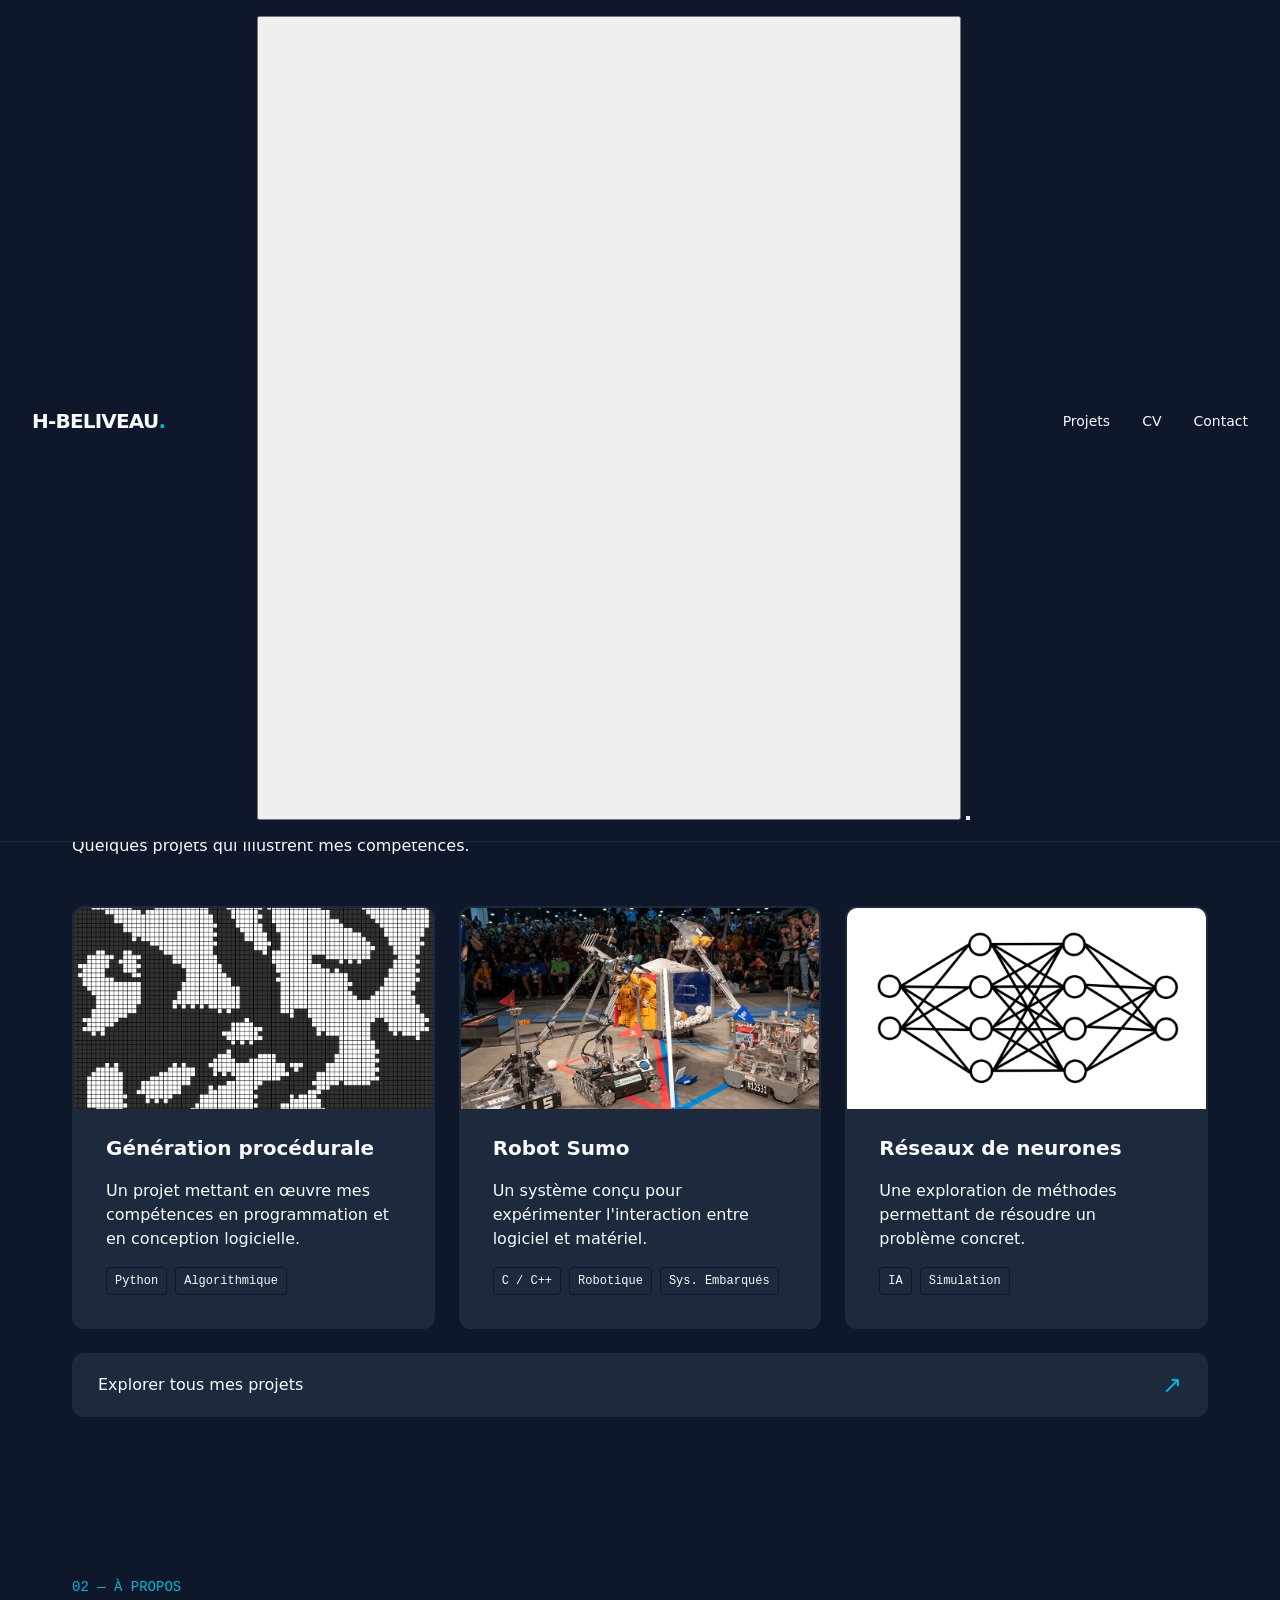
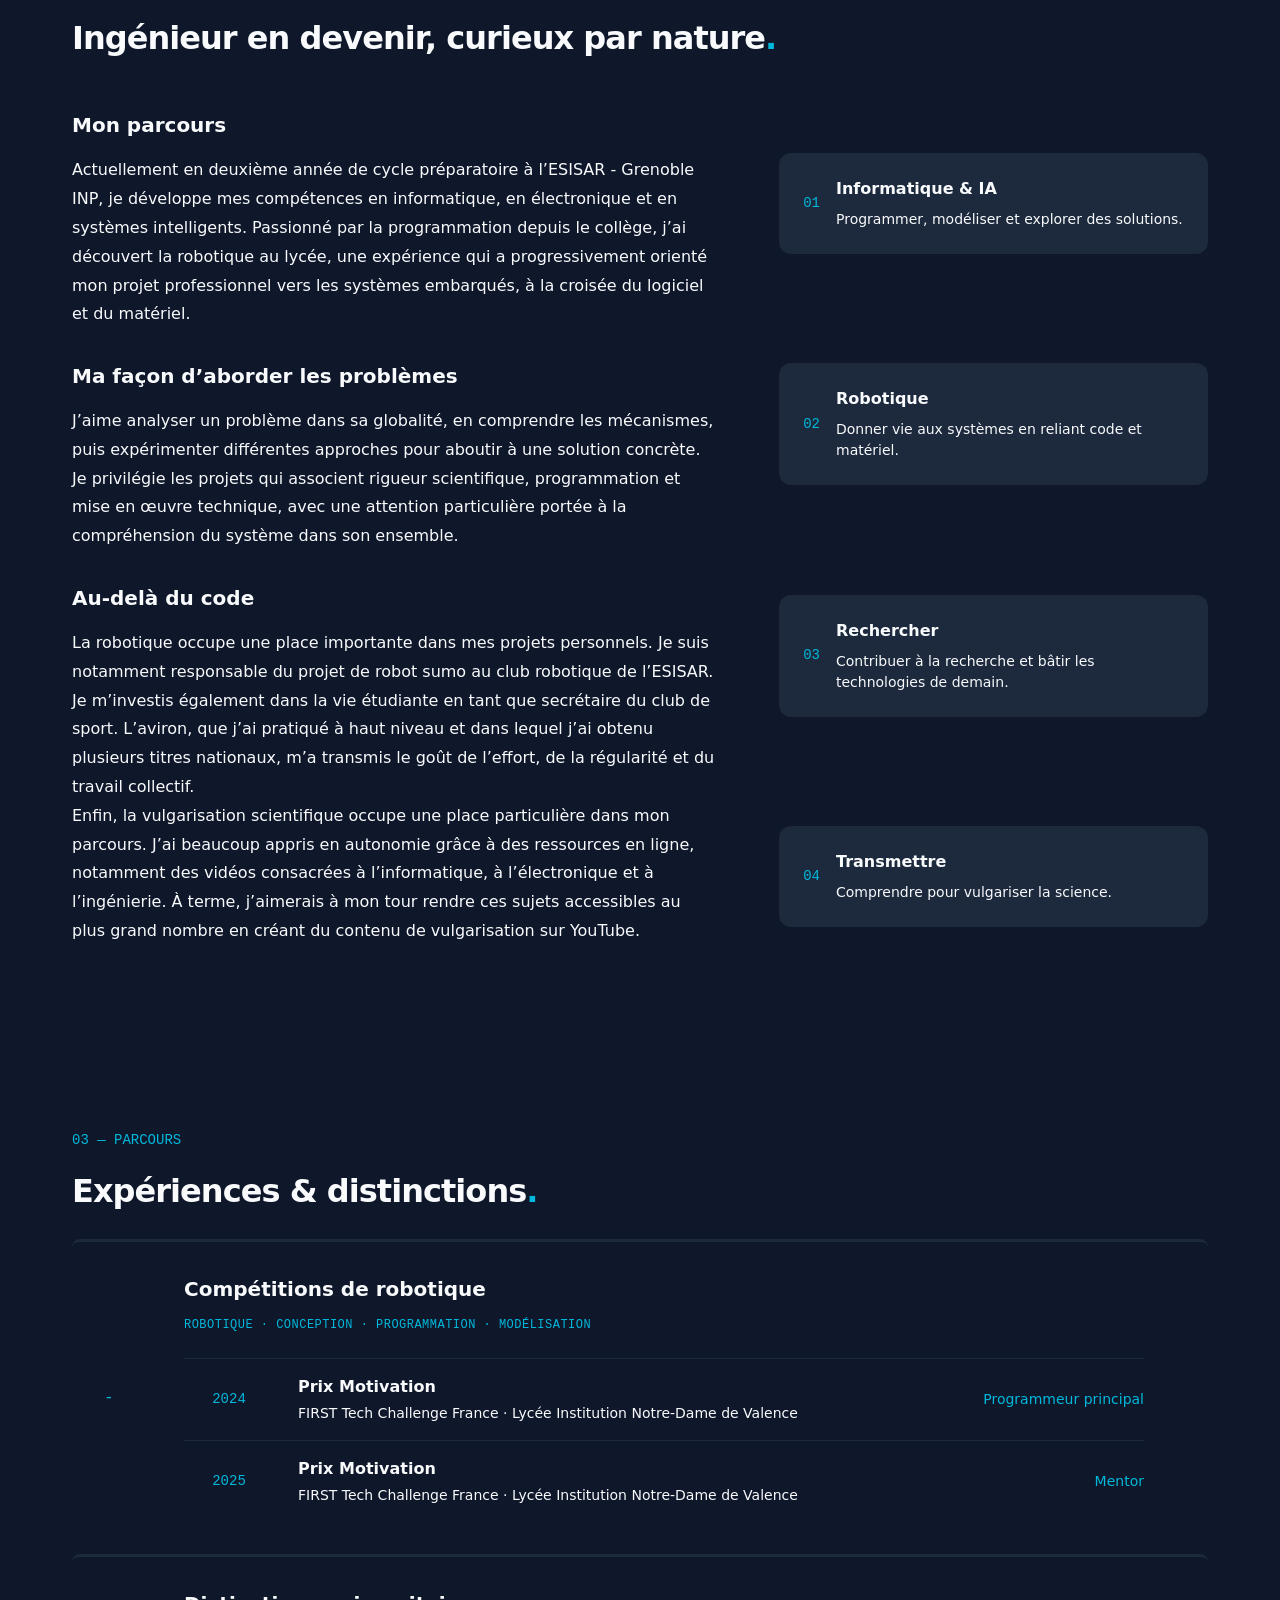
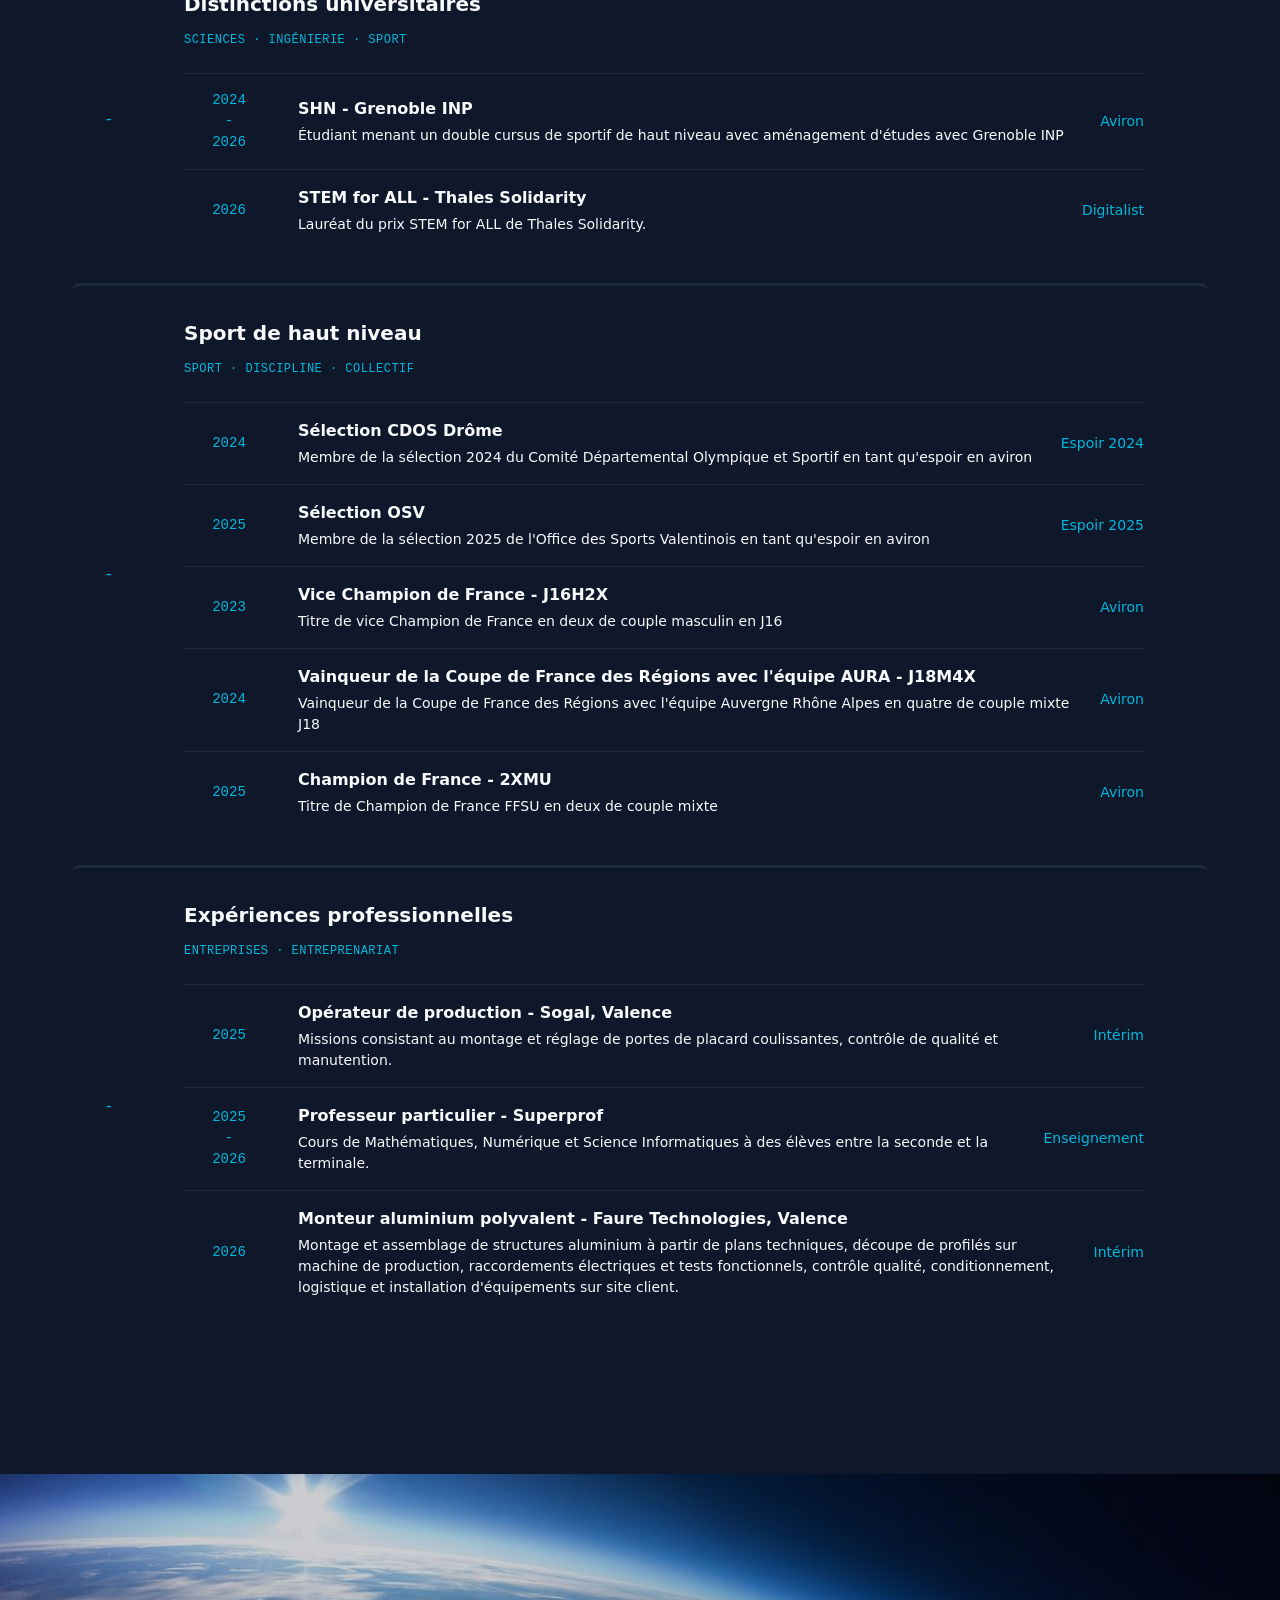
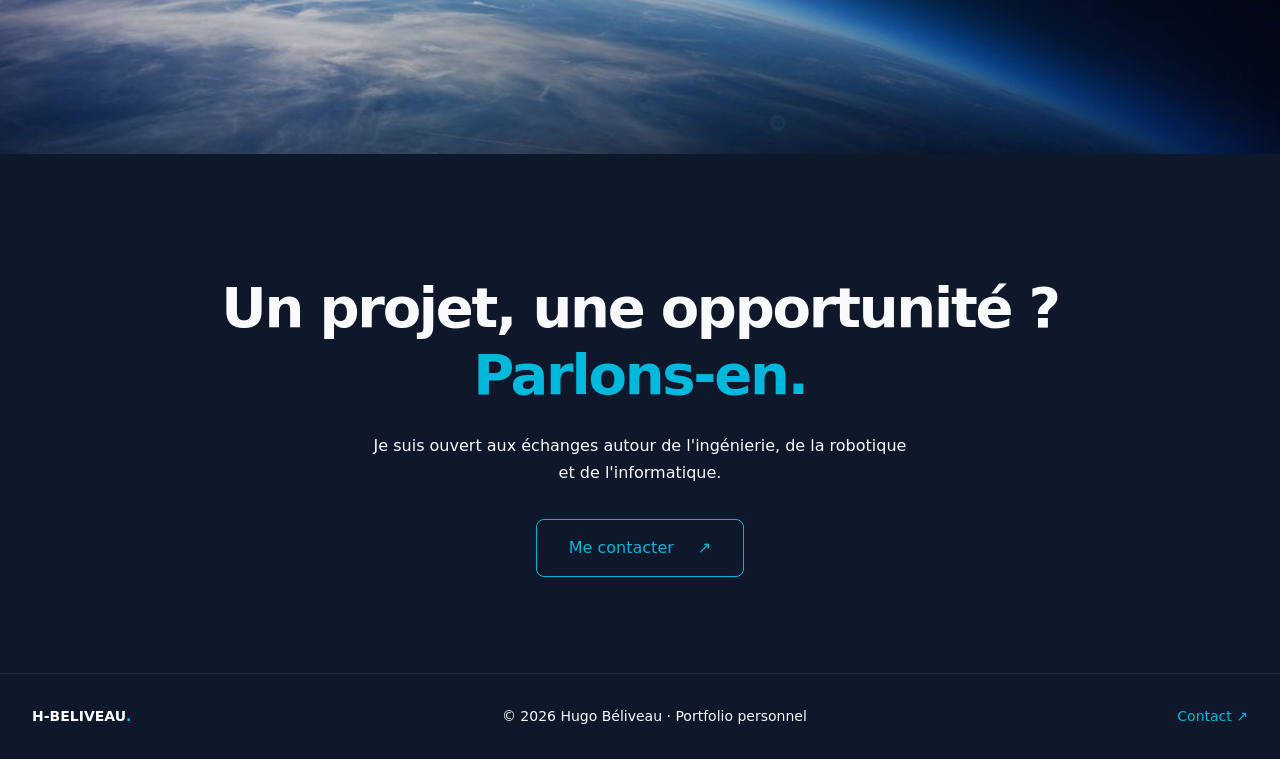
==== commit 74b5fcec: "compression des images et ajout de description meta donnée - En attente des vraies pages de projets" ====
--- a/index.html
+++ b/index.html
@@ -22,6 +22,25 @@
     <script src="scripts/main.js" defer></script>
 
     <link rel="icon" type="image/png" href="assets/icons/logo.png">
+
+    <meta property="og:title" content="Portfolio - Hugo BELIVEAU" />
+    <meta property="og:description" content="Engineer Student
+    2nd year at ESISAR – Grenoble INP
+    Portolio in English / Portfolio en Français" />
+    <meta property="og:image" content="https://h-beliveau.github.io/assets/images/image_presentation.png" />
+    <meta property="og:url" content="https://h-beliveau.github.io/" />
+    <meta property="og:type" content="website" />
+    <meta name="author" content="h-beliveau.github">
+    <!-- X/Twitter -->
+    <meta name="twitter:card" content="summary_large_image">
+    <meta name="twitter:image" content="https://h-beliveau.github.io/assets/images/image_presentation.png">
+    <!-- Open Graph -->
+    <meta property="article:author" content="h-beliveau.github">
+    <meta property="article:published_time" content="2026-10-04T20:37:58.434Z">
+    <meta property="og:image" content="https://h-beliveau.github.io/assets/images/image_presentation.png">
+    <meta name="description" content="Engineer Student
+    2nd year at ESISAR – Grenoble INP
+    Portolio in English / Portfolio en Français">
 </head>
 <body>
 
@@ -63,7 +82,7 @@
 <section class="hero">
     <div class="hero-portrait-container">
         <img class="hero-portrait"
-             src="assets/images/portrait.jpeg"
+             src="assets/images/compressed/portrait.jpg"
              alt="Portrait de Hugo Béliveau">
         <p class="portrait-name">Hugo Béliveau</p>
     </div>
@@ -119,7 +138,7 @@
         <article class="project-card">
             <a href="projects/p-0000/project.html" class="project-card-link" aria-label="Découvrir le projet Génération procédurale">
                 <img class="project-image"
-                    src="assets/images/python_sim.png"
+                    src="assets/images/compressed/python_sim.png"
                     alt="Illustration du projet informatique">
 
                 <h3 data-fr="Génération procédurale"
@@ -142,7 +161,7 @@
         <article class="project-card">
             <a href="projects/p-0000/project.html" class="project-card-link" aria-label="Découvrir le projet Génération procédurale">
                 <img class="project-image"
-                    src="assets/images/ftc.png"
+                    src="assets/images/compressed/ftc.png"
                     alt="Illustration du projet informatique">
 
                 <h3 data-fr="Robot Sumo" data-en="Sumo Robot">
@@ -165,7 +184,7 @@
         <article class="project-card">
             <a href="projects/p-0000/project.html" class="project-card-link" aria-label="Découvrir le projet Génération procédurale">
                 <img class="project-image"
-                    src="assets/images/NeuralNetwork.png"
+                    src="assets/images/compressed/NeuralNetwork.png"
                     alt="Illustration du projet informatique">
 
                 <h3 data-fr="Réseaux de neurones"
@@ -643,7 +662,7 @@
 </section>
 
 <section class="visual-break" aria-hidden="true">
-    <img src="assets/images/large_planet.jpg" alt="">
+    <img src="assets/images/compressed/large_planet.jpg" alt="">
 </section>
 
 <section class="contact" id="contact">
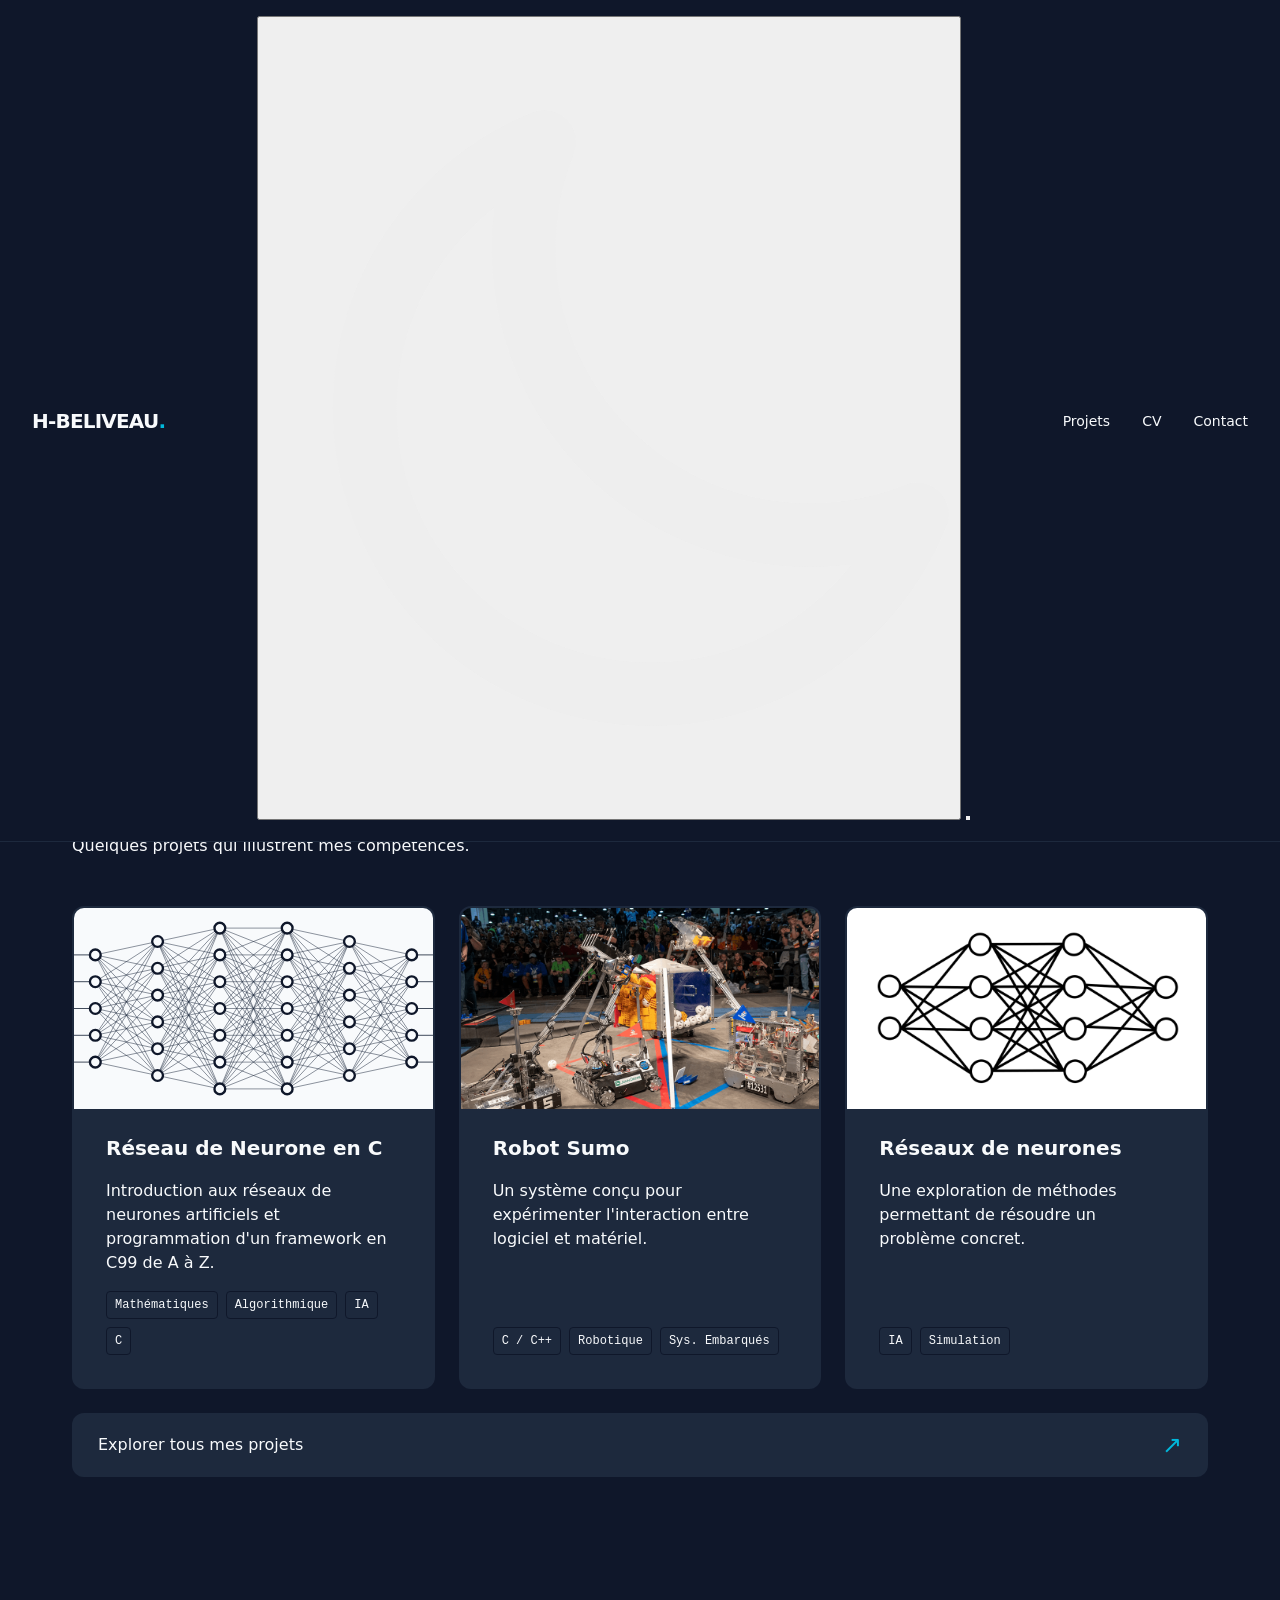
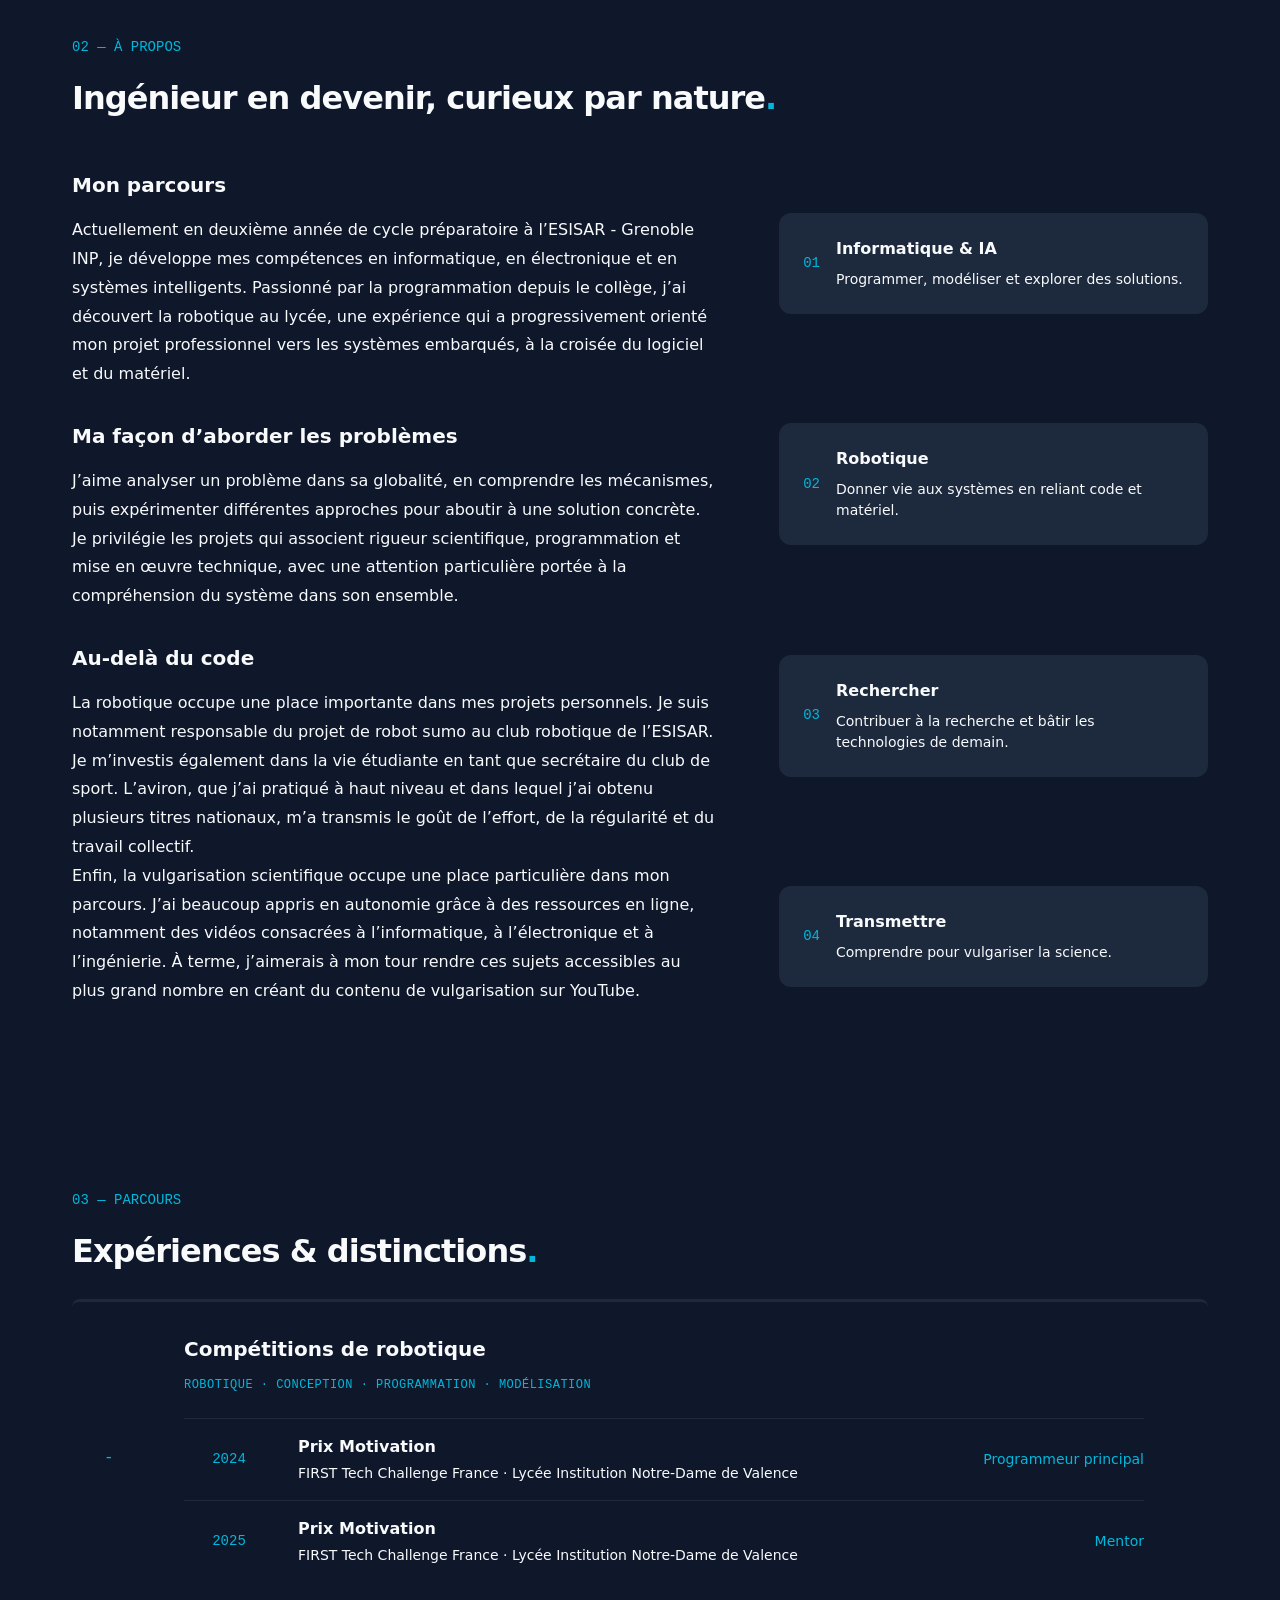
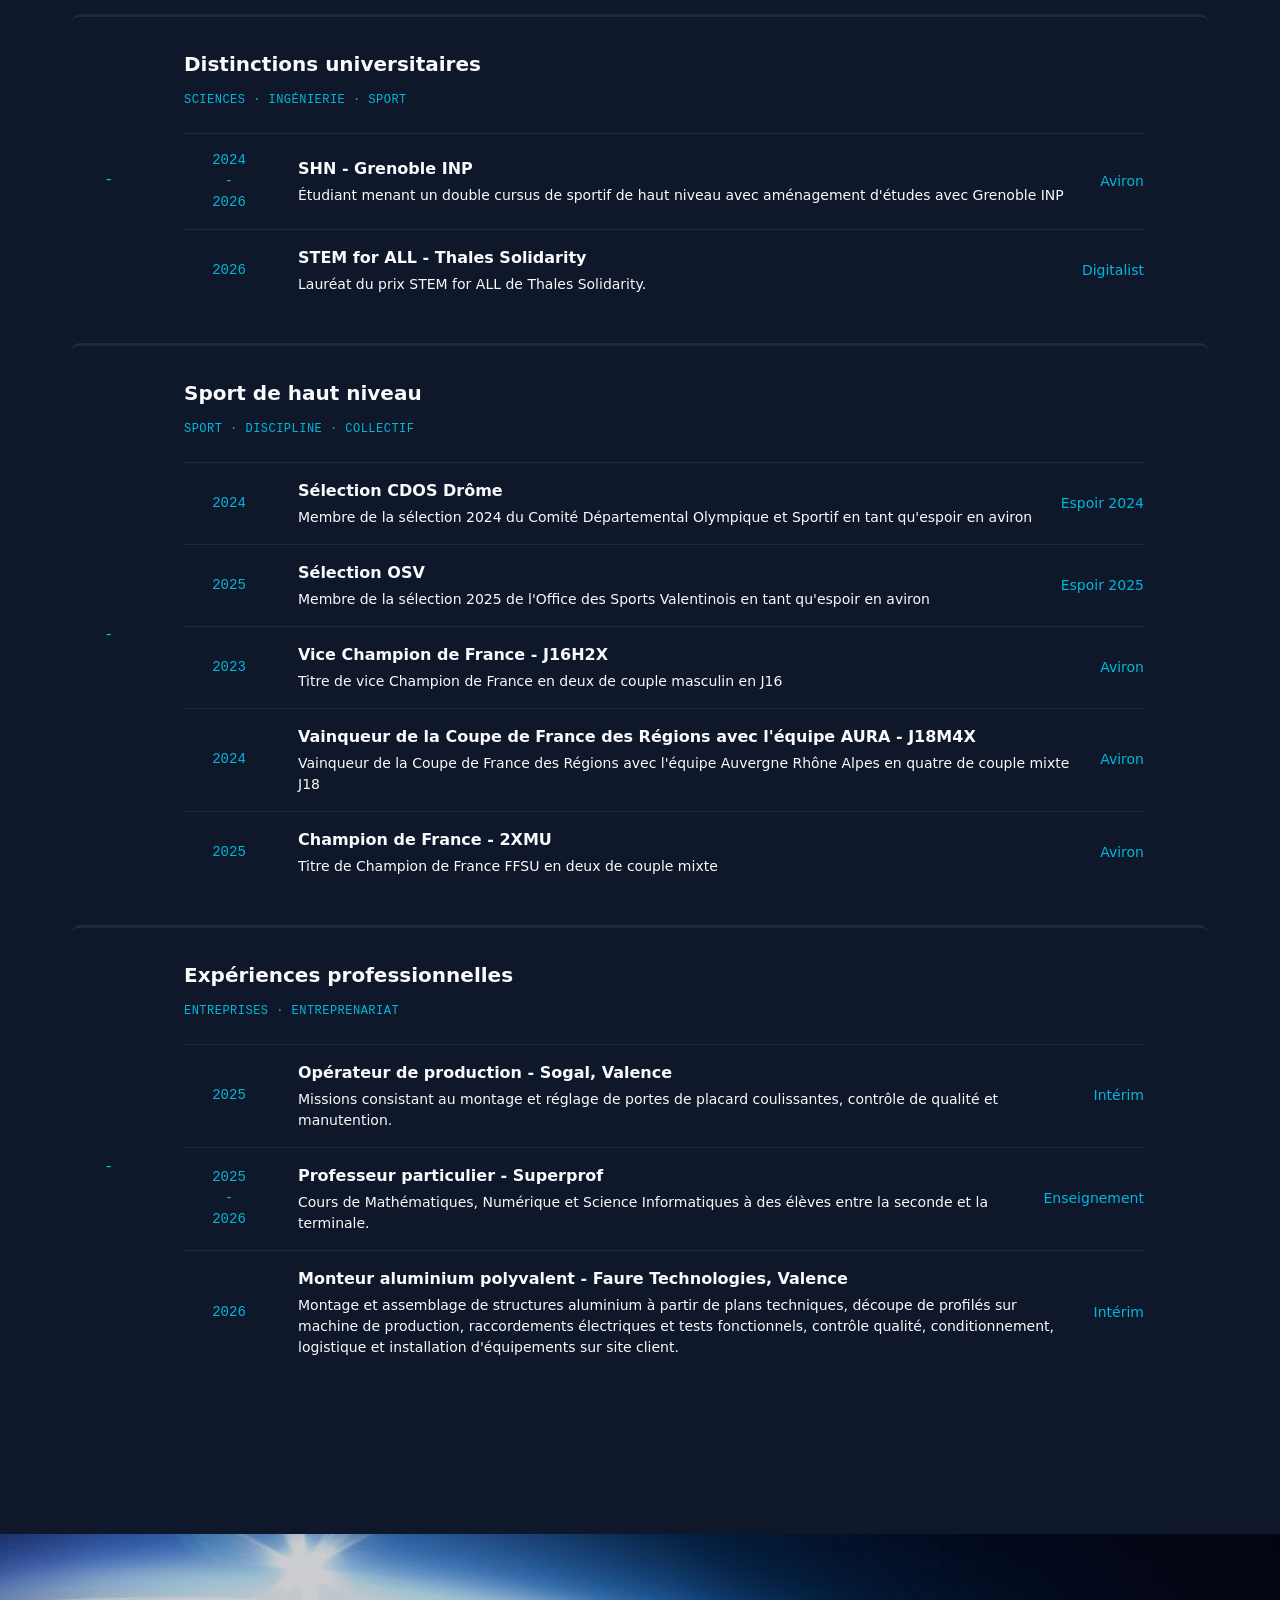
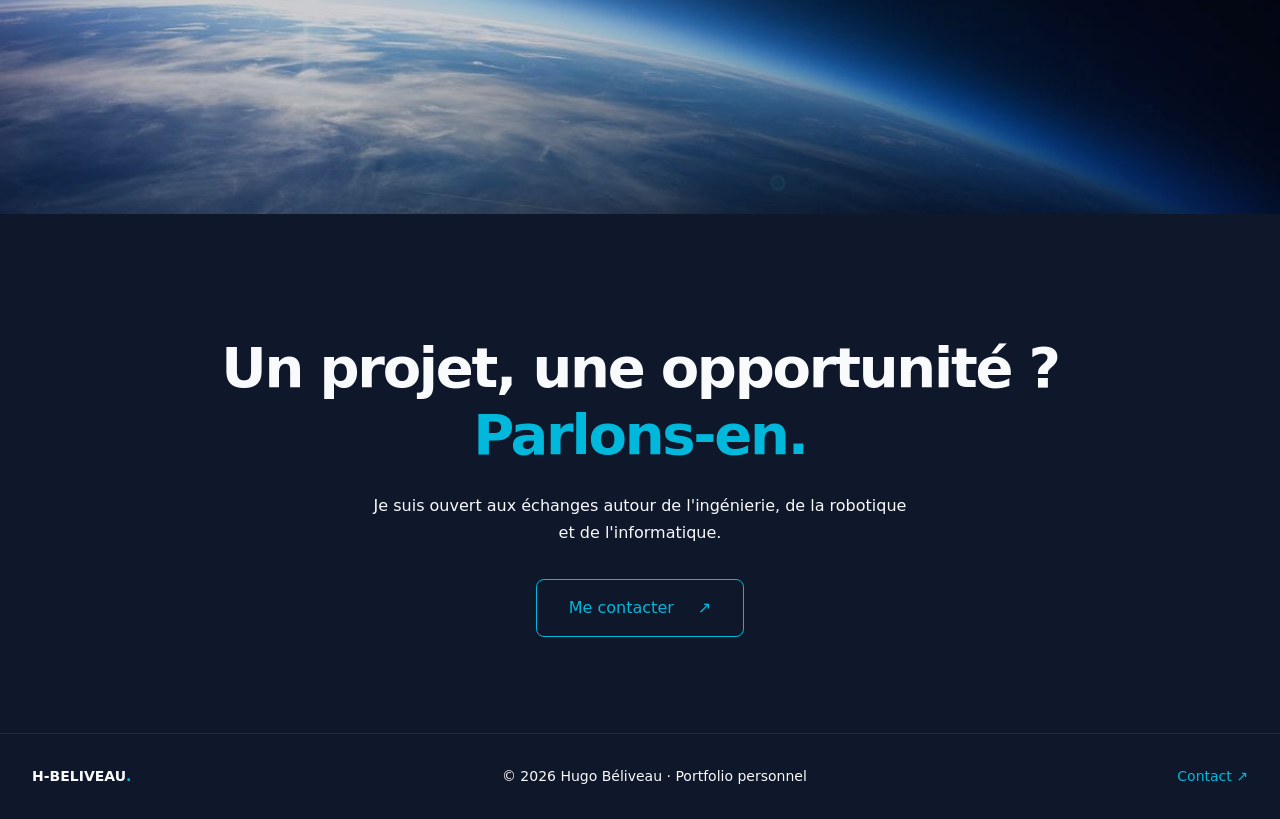
==== commit d7496682: "Ajout du projet : Réseaux de Neurones. Non terminé necessite des images en plus et vérification." ====
--- a/index.html
+++ b/index.html
@@ -8,21 +8,22 @@
     <link href="styles/base/reset.css" rel="stylesheet">
     <link href="styles/base/variables.css" rel="stylesheet">
     <link href="styles/main.css" rel="stylesheet">
-    <link href="styles/components/nav.css" rel="stylesheet">
-    <link href="styles/components/footer.css" rel="stylesheet">
 
     <link href="styles/home/hero.css" rel="stylesheet">
     <link href="styles/home/projects.css" rel="stylesheet">
     <link href="styles/home/about.css" rel="stylesheet">
+    <link href="styles/home/experience.css" rel="stylesheet">
     <link href="styles/home/highlight.css" rel="stylesheet">
-    <link href="styles/home/experience.css" rel="stylesheet">
     <link href="styles/home/visual-break.css" rel="stylesheet">
+    <link href="styles/home/about.css" rel="stylesheet">
     <link href="styles/home/contact.css" rel="stylesheet">
 
+    <link href="styles/components/nav.css" rel="stylesheet">
+    <link href="styles/components/footer.css" rel="stylesheet">
+
     <script src="scripts/main.js" defer></script>
 
     <link rel="icon" type="image/png" href="assets/icons/logo.png">
-
     <meta property="og:title" content="Portfolio - Hugo BELIVEAU" />
     <meta property="og:description" content="Engineer Student
     2nd year at ESISAR – Grenoble INP
@@ -55,7 +56,7 @@
             <button id="theme-toggle" class="nav-control"
                     aria-label="Changer de thème" title="Changer de thème">
                 <img id="theme-icon"
-                     src="assets/icons/moon-svgrepo-com.svg" alt="">
+                     src="../assets/icons/moon-svgrepo-com.svg" alt="">
             </button>
 
             <span class="nav-control-divider" aria-hidden="true"></span>
@@ -78,8 +79,8 @@
 </header>
 
 <main>
-    
-<section class="hero">
+
+    <section class="hero">
     <div class="hero-portrait-container">
         <img class="hero-portrait"
              src="assets/images/compressed/portrait.jpg"
@@ -126,7 +127,7 @@
     <h2 data-fr="Projets<span>.</span>"
         data-en="Projects<span>.</span>">
         Projets<span>.</span>
-    </h2>
+    </h2>    
 
     <p class="projects-intro"
        data-fr="Quelques projets qui illustrent mes compétences."
@@ -136,24 +137,26 @@
 
     <div class="projects-grid">
         <article class="project-card">
-            <a href="projects/p-0000/project.html" class="project-card-link" aria-label="Découvrir le projet Génération procédurale">
+            <a href="projects/p-0001/project.html" class="project-card-link" aria-label="Découvrir les réseaux de neurones en C.">
                 <img class="project-image"
-                    src="assets/images/compressed/python_sim.png"
-                    alt="Illustration du projet informatique">
-
-                <h3 data-fr="Génération procédurale"
-                    data-en="Procedural Generation">
-                    Génération procédurale
+                    src="assets/images/nn_network.svg"
+                    alt="Illustration de réseaux de neurones">
+
+                <h3 data-fr="Réseau de Neurone en C"
+                    data-en="Neural Network C">
+                    Réseau de Neurone en C
                 </h3>
 
-                <p data-fr="Un projet mettant en œuvre mes compétences en programmation et en conception logicielle."
-                data-en="A project showcasing my programming and software design skills.">
-                    Un projet mettant en œuvre mes compétences en programmation et en conception logicielle.
+                <p  data-fr="Introduction aux réseaux de neurones artificiels et programmation d'un framework en C99 de A à Z."
+                    data-en="An introduction to neural networks and programmation of a C99 framework from scratch.">
+                    Introduction aux réseaux de neurones artificiels et programmation d'un framework en C99 de A à Z.
                 </p>
 
                 <div class="project-tags">
-                    <span>Python</span>
+                    <span data-fr="Mathématiques" data-en="Mathematics">Mathématiques</span>
                     <span data-fr="Algorithmique" data-en="Algorithms">Algorithmique</span>
+                    <span data-fr="IA" data-en="AI">IA</span>
+                    <span>C</span>
                 </div>
             </a>
         </article>
